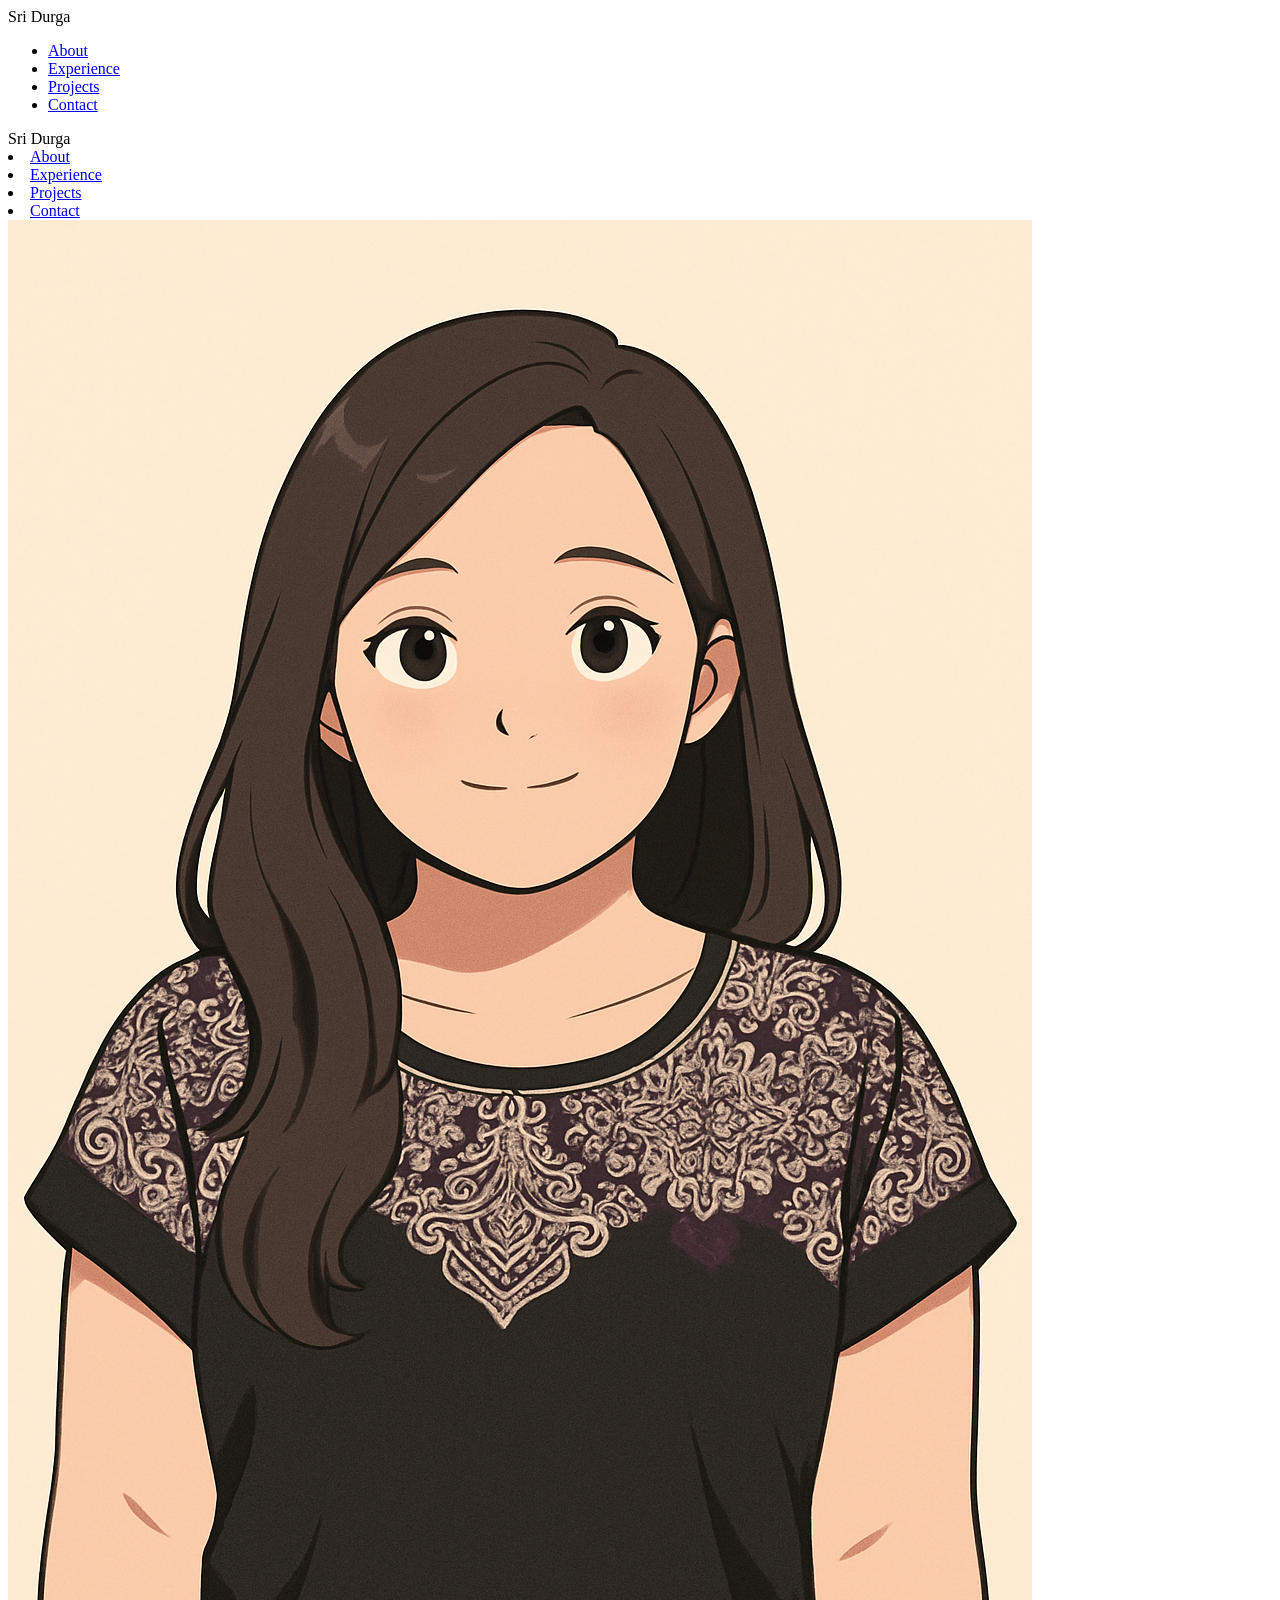
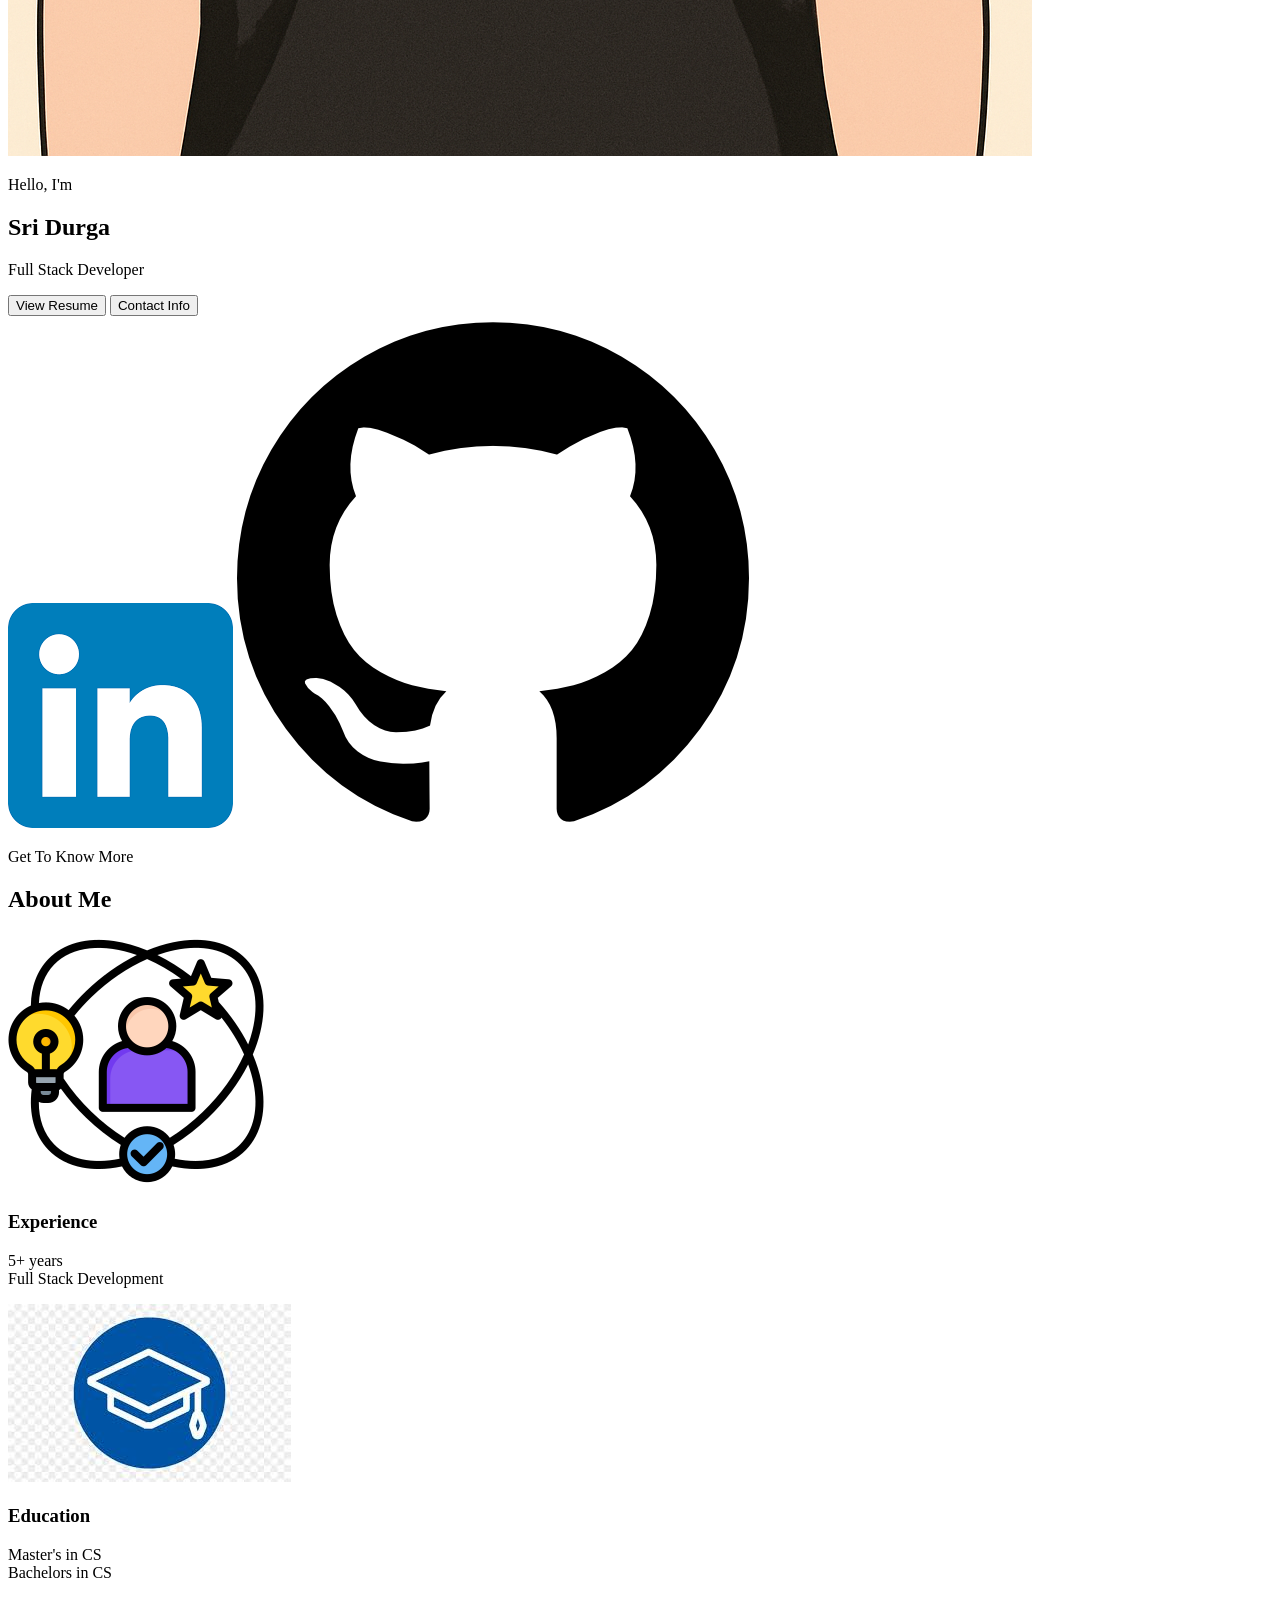
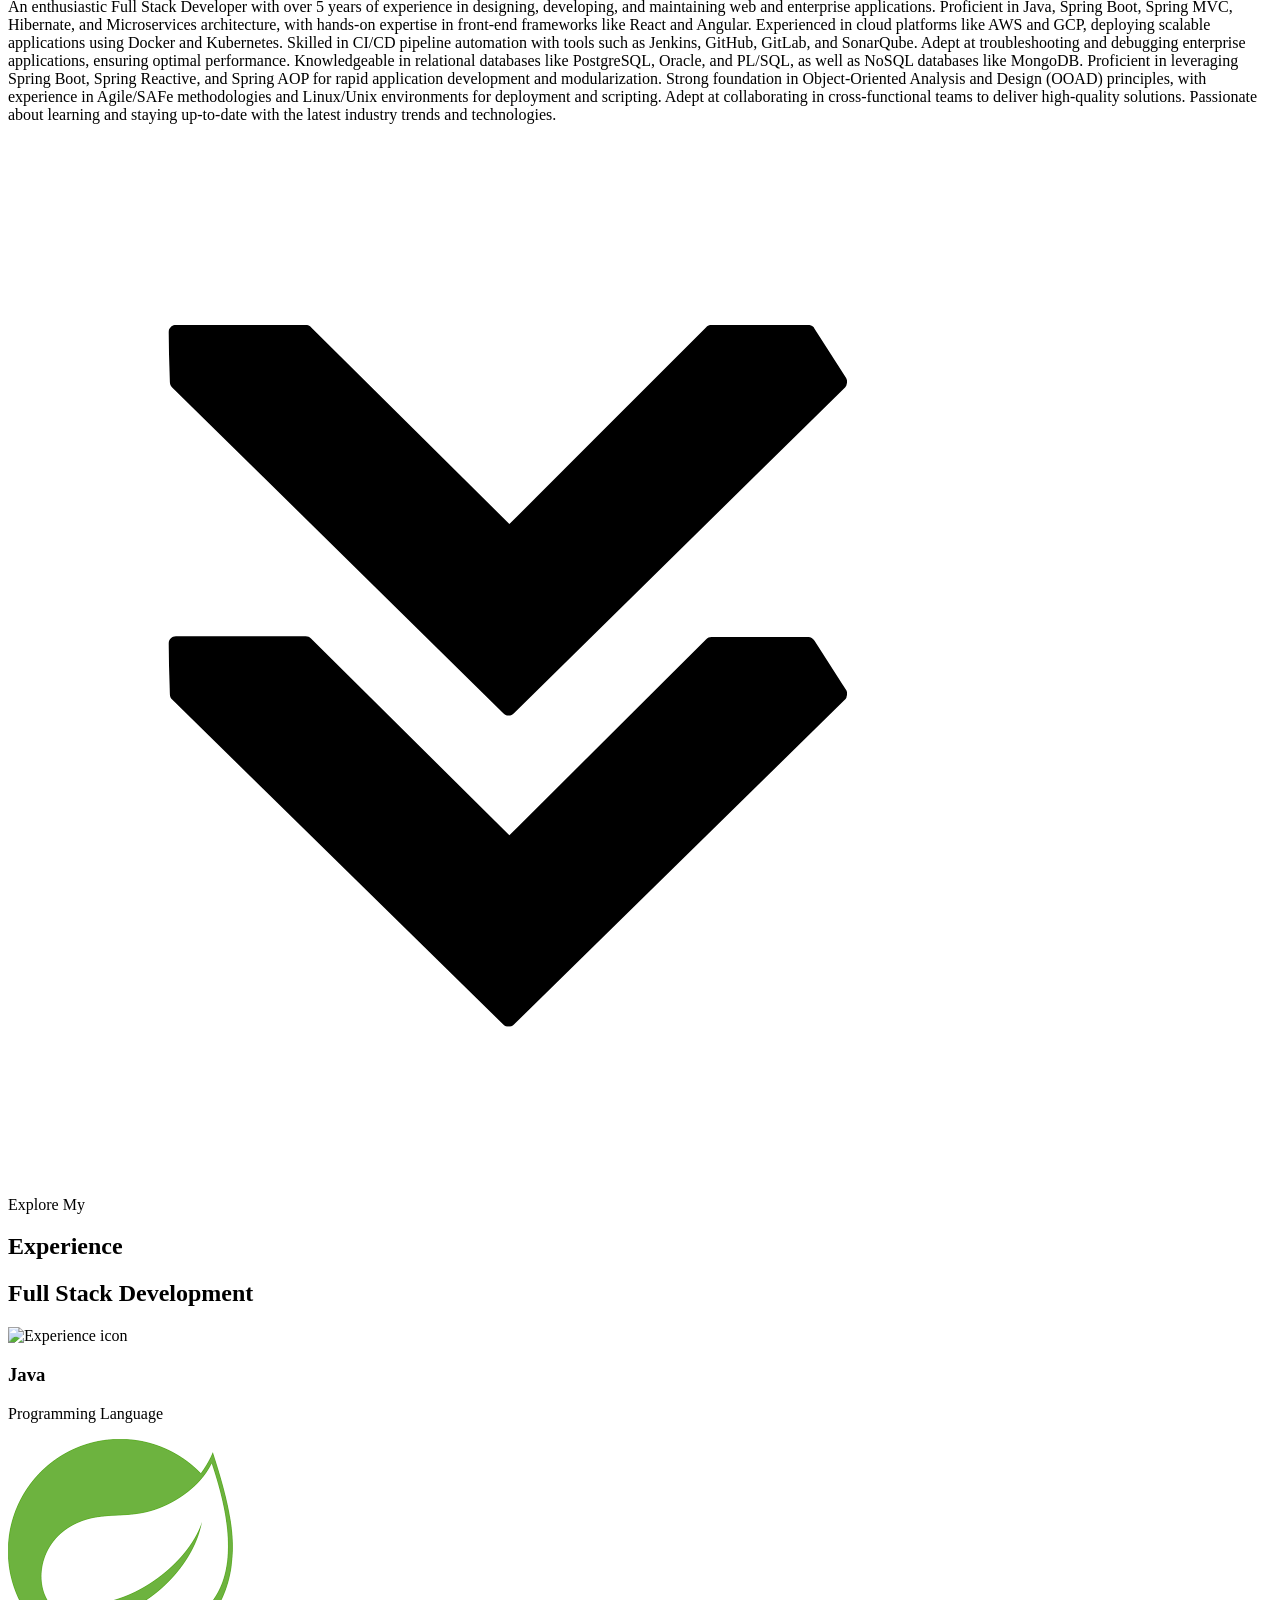
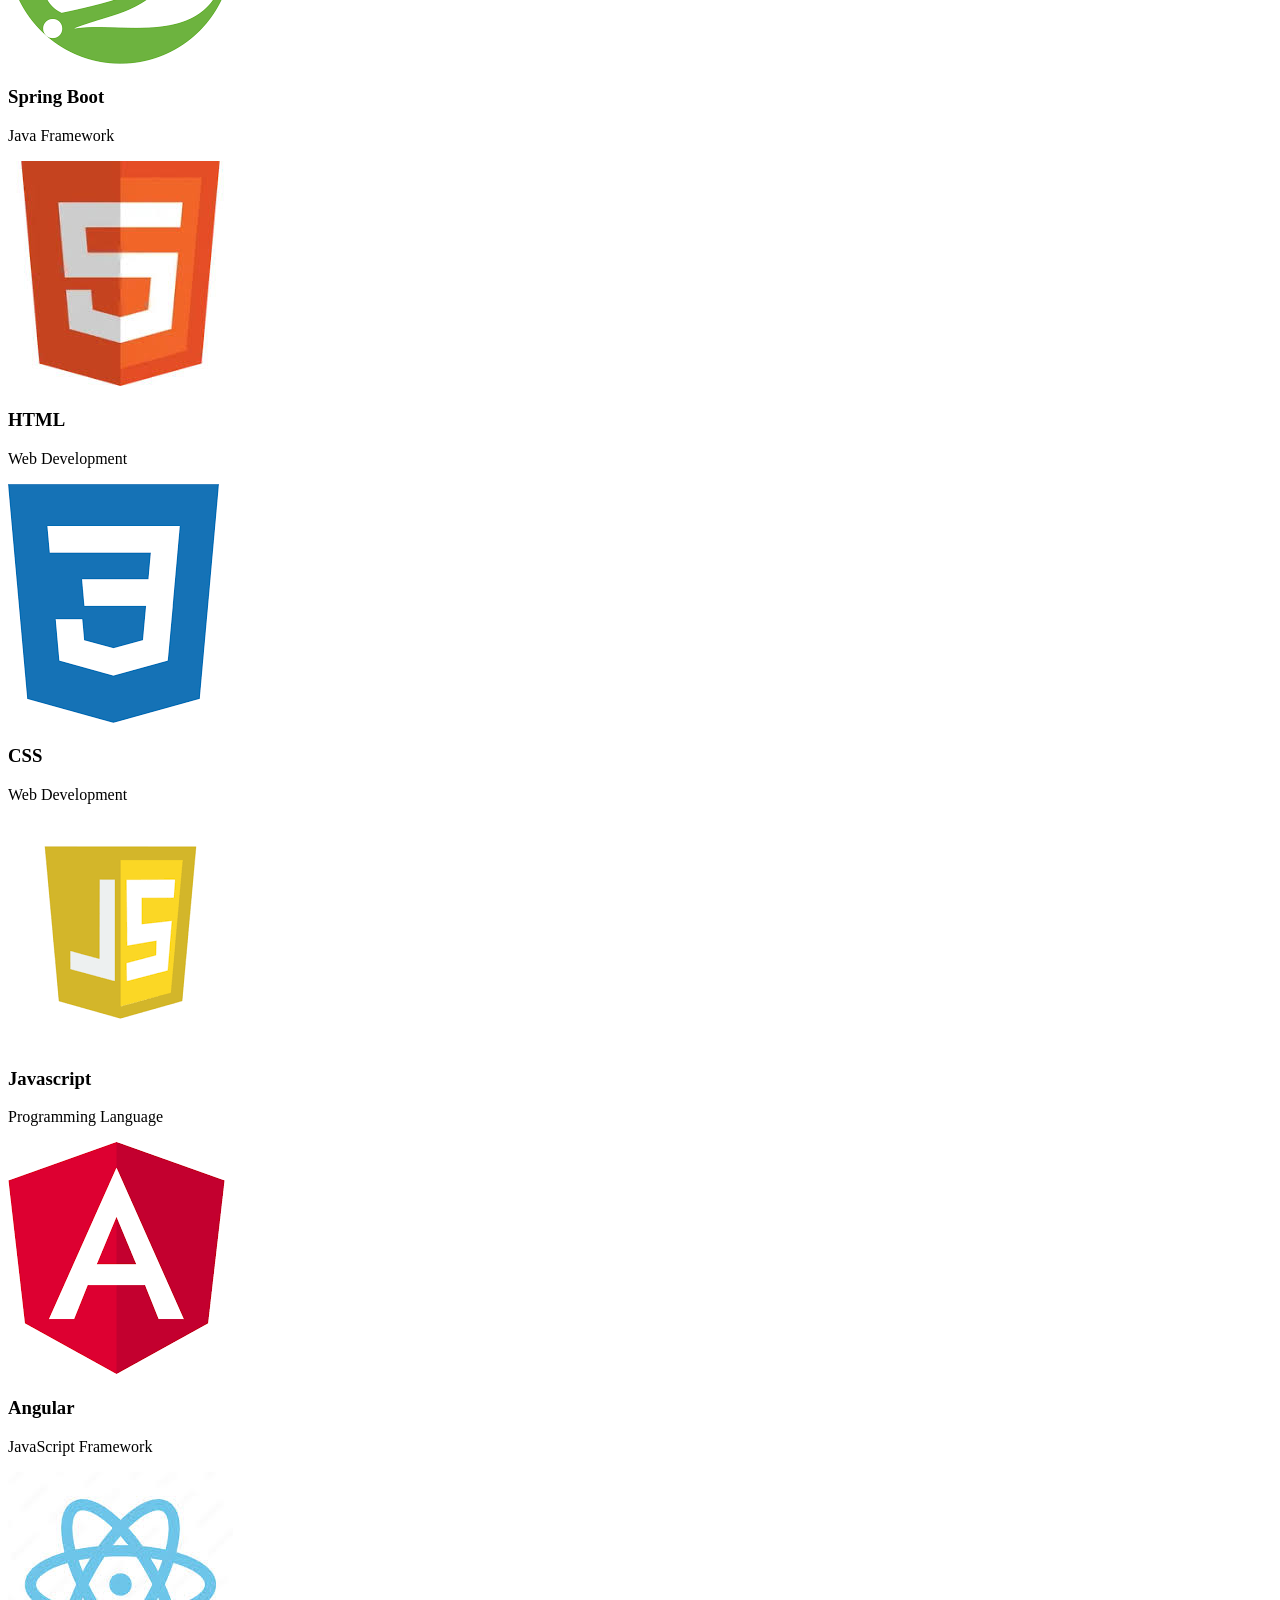
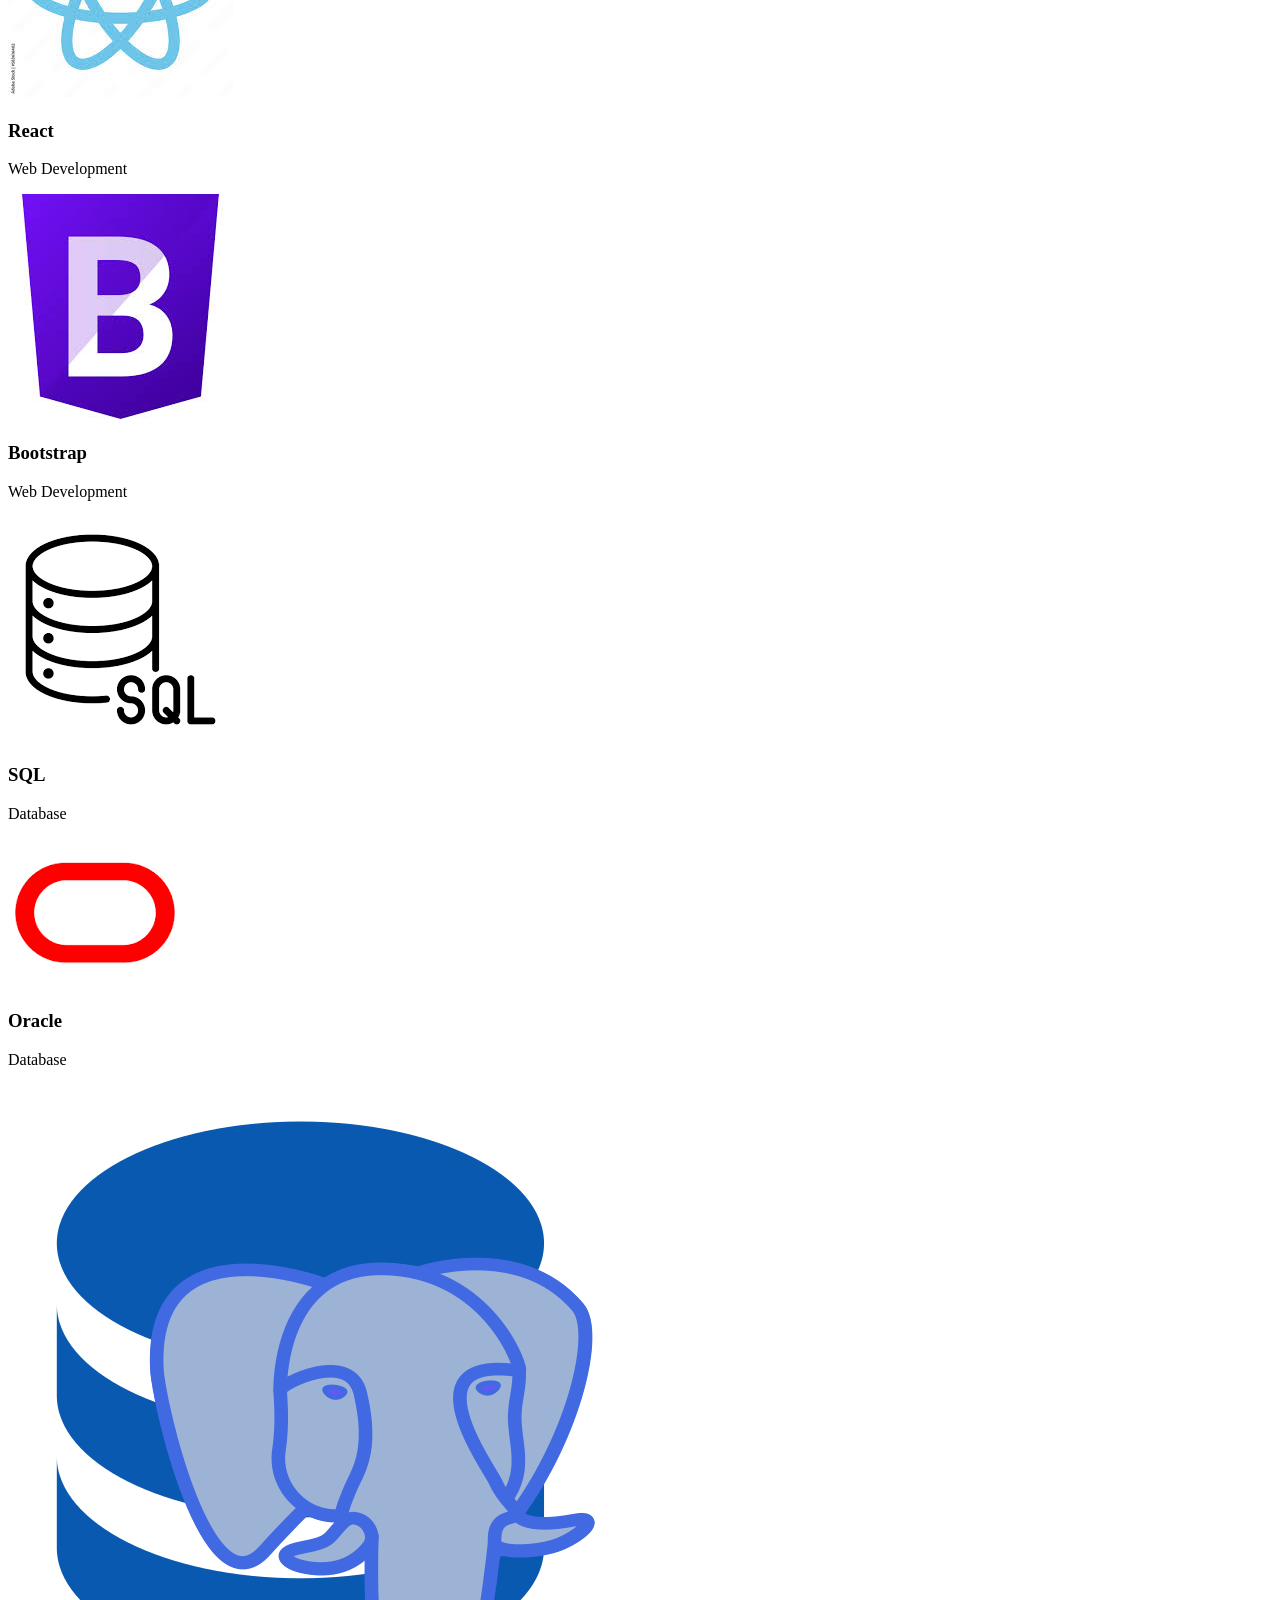
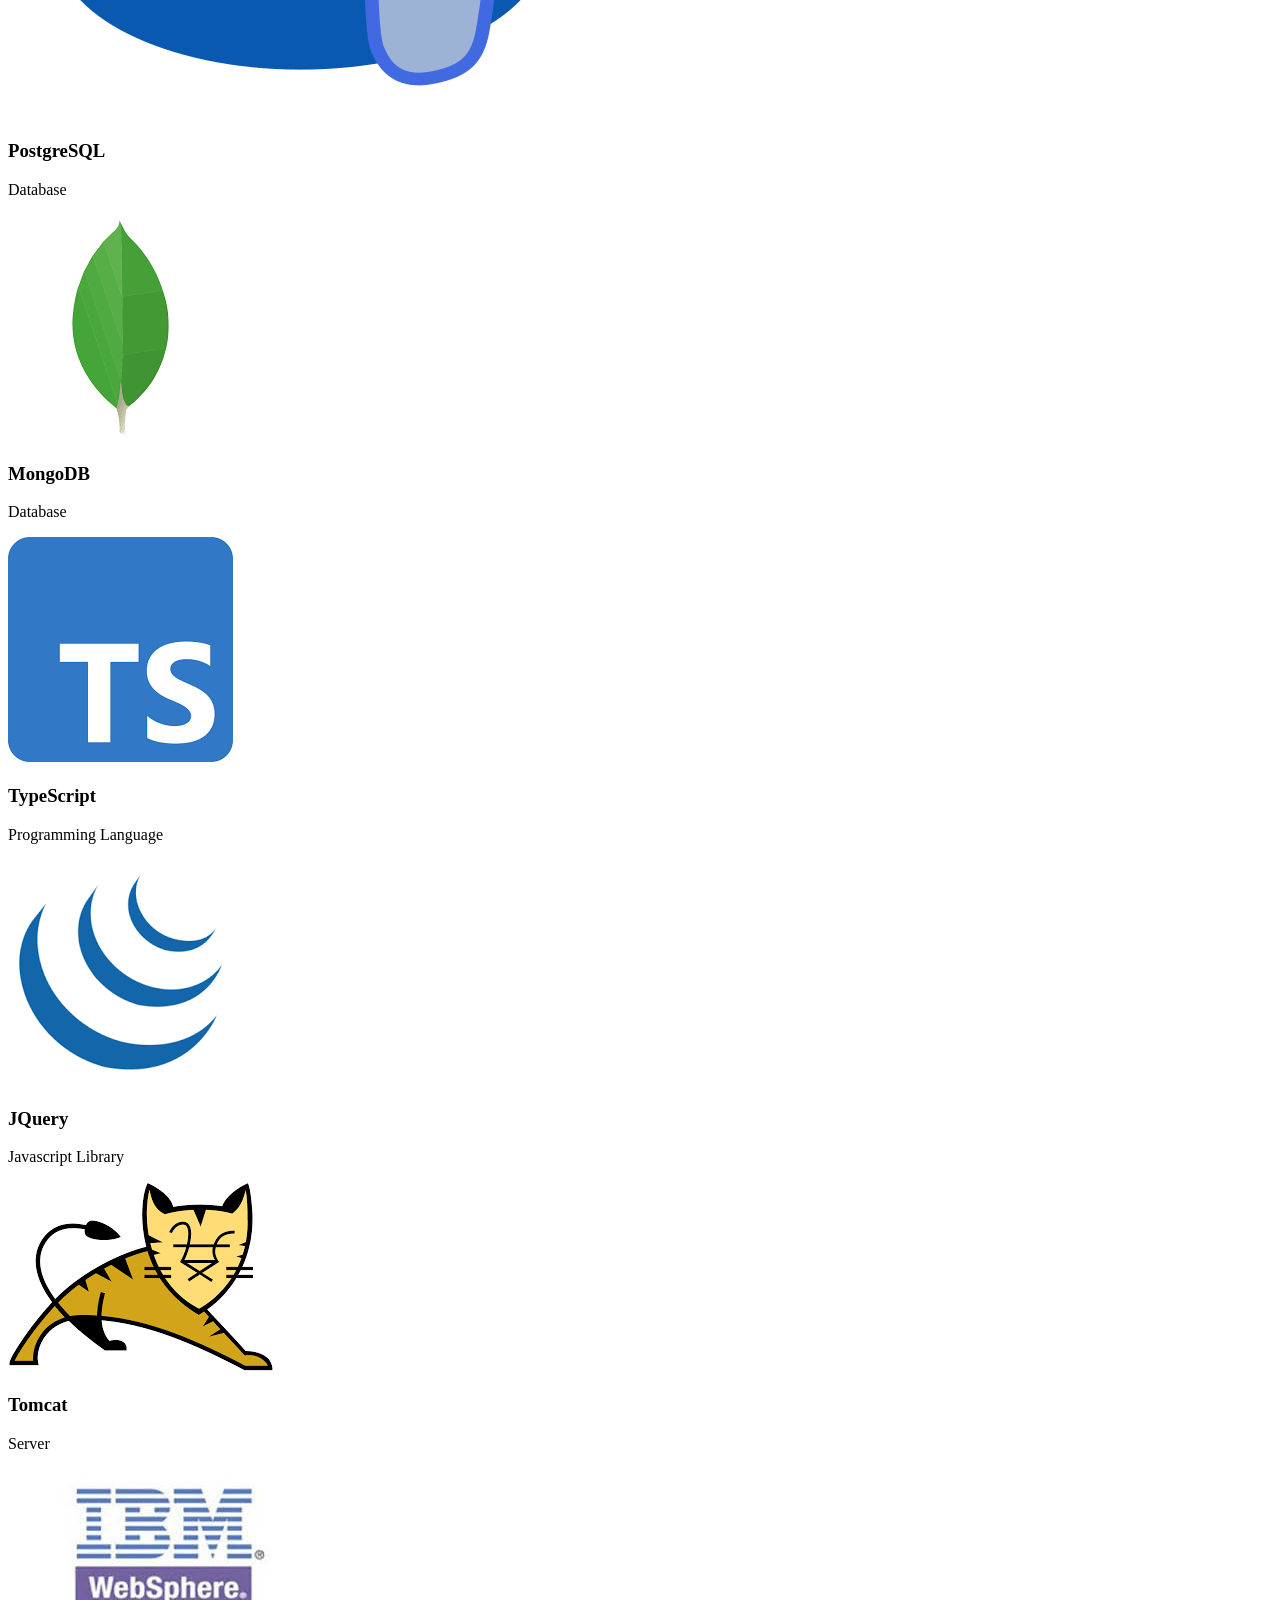
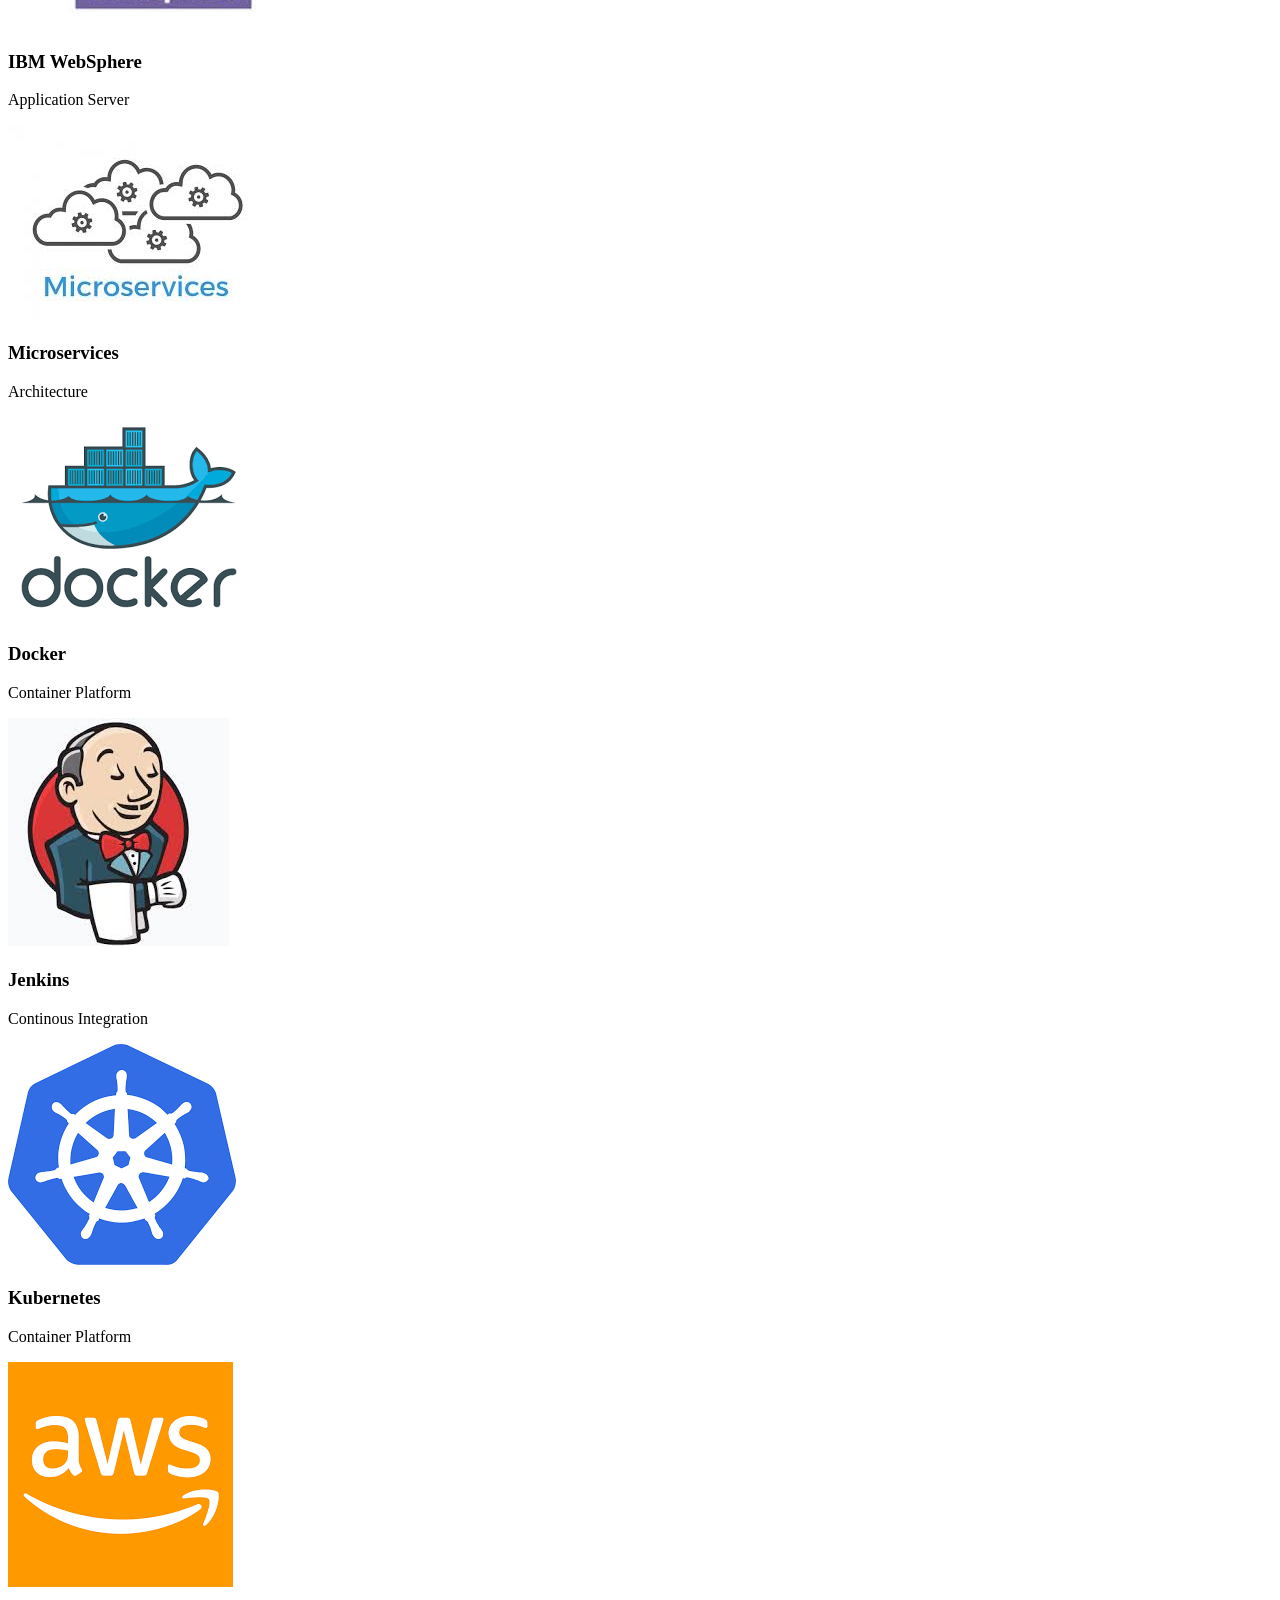
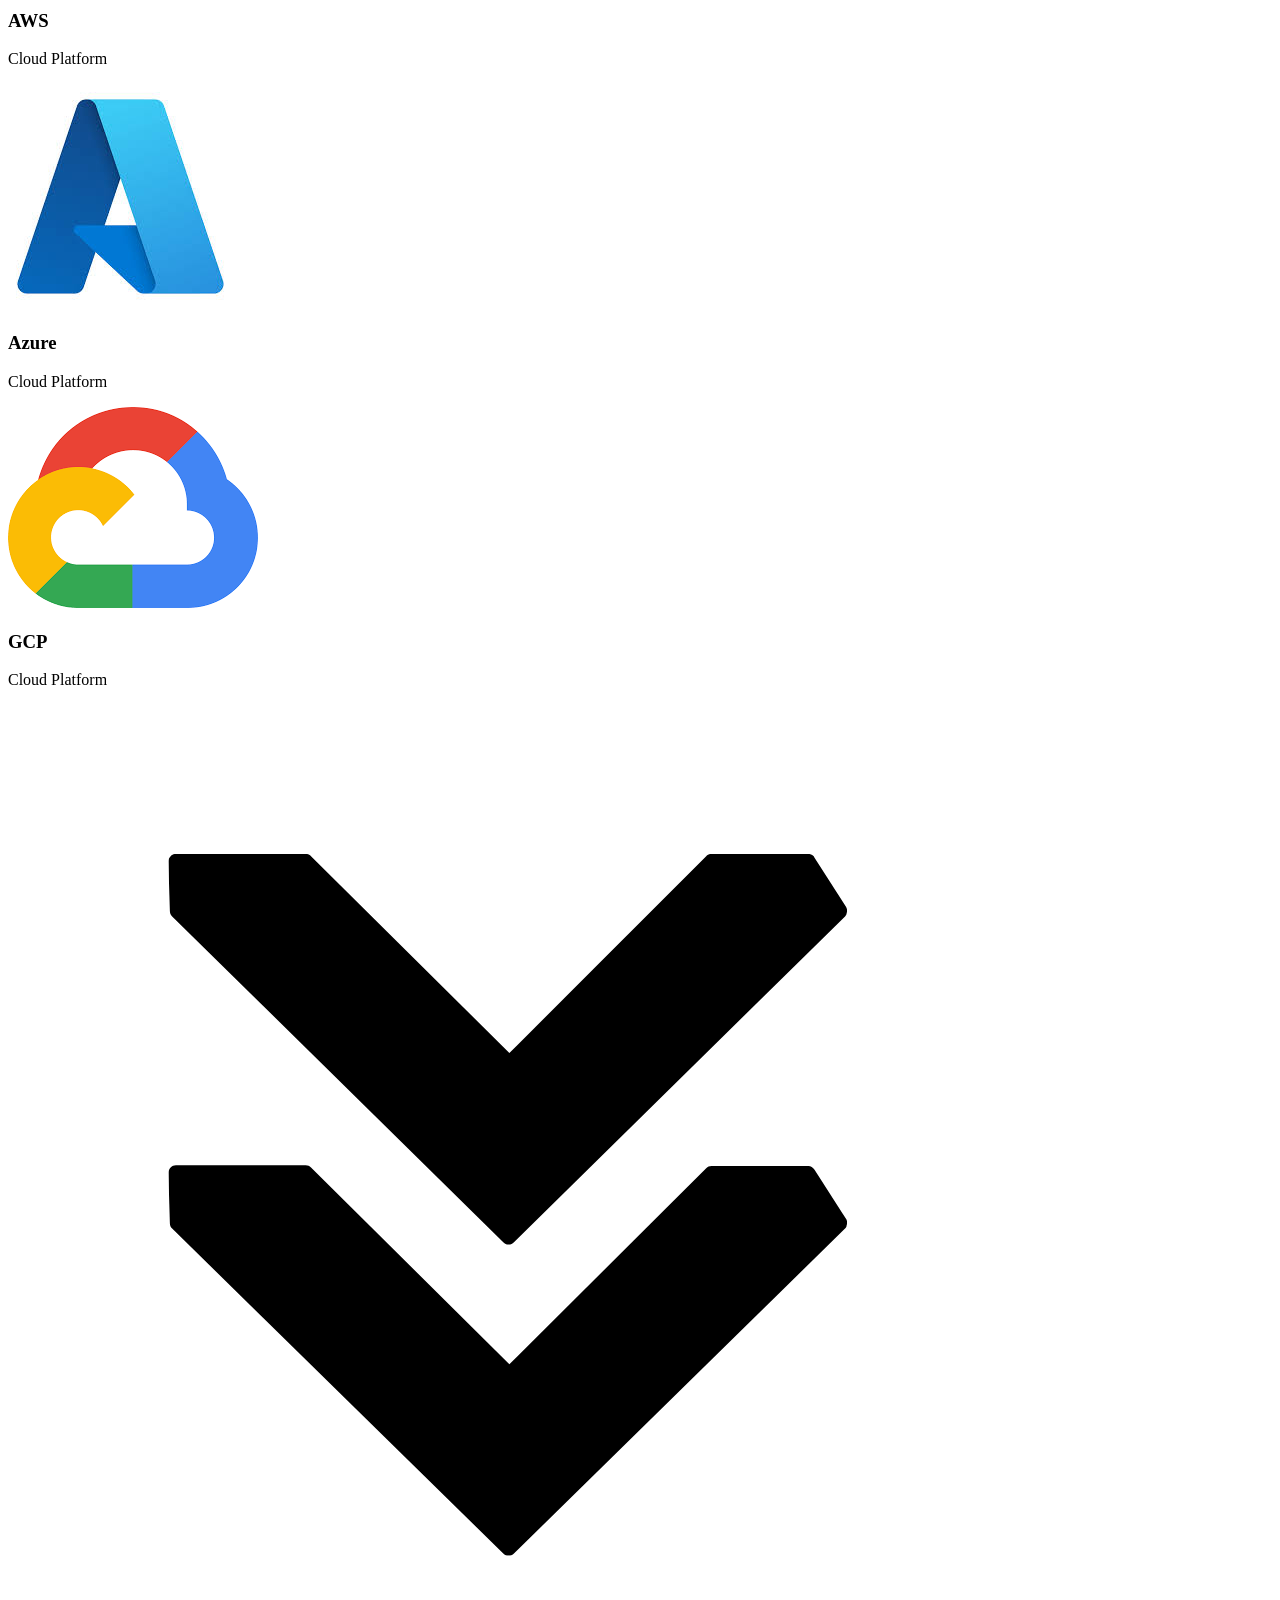
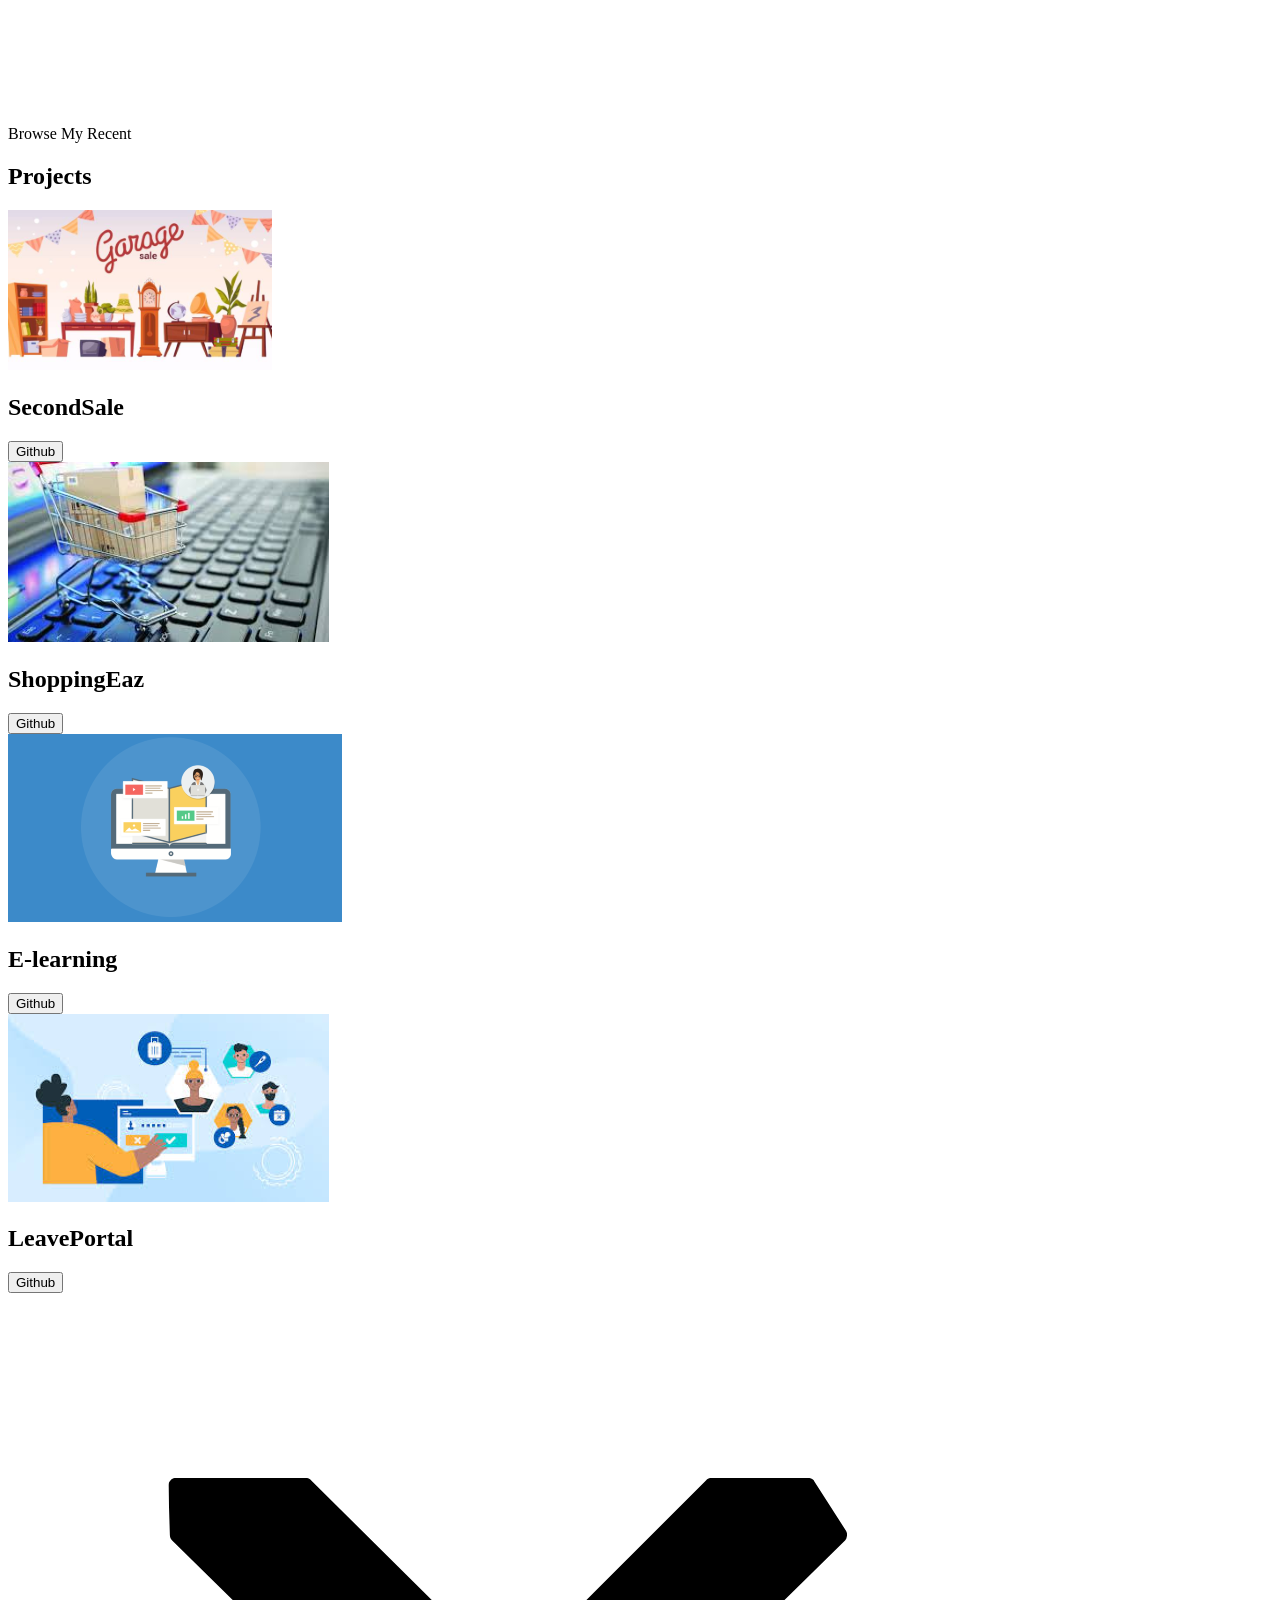
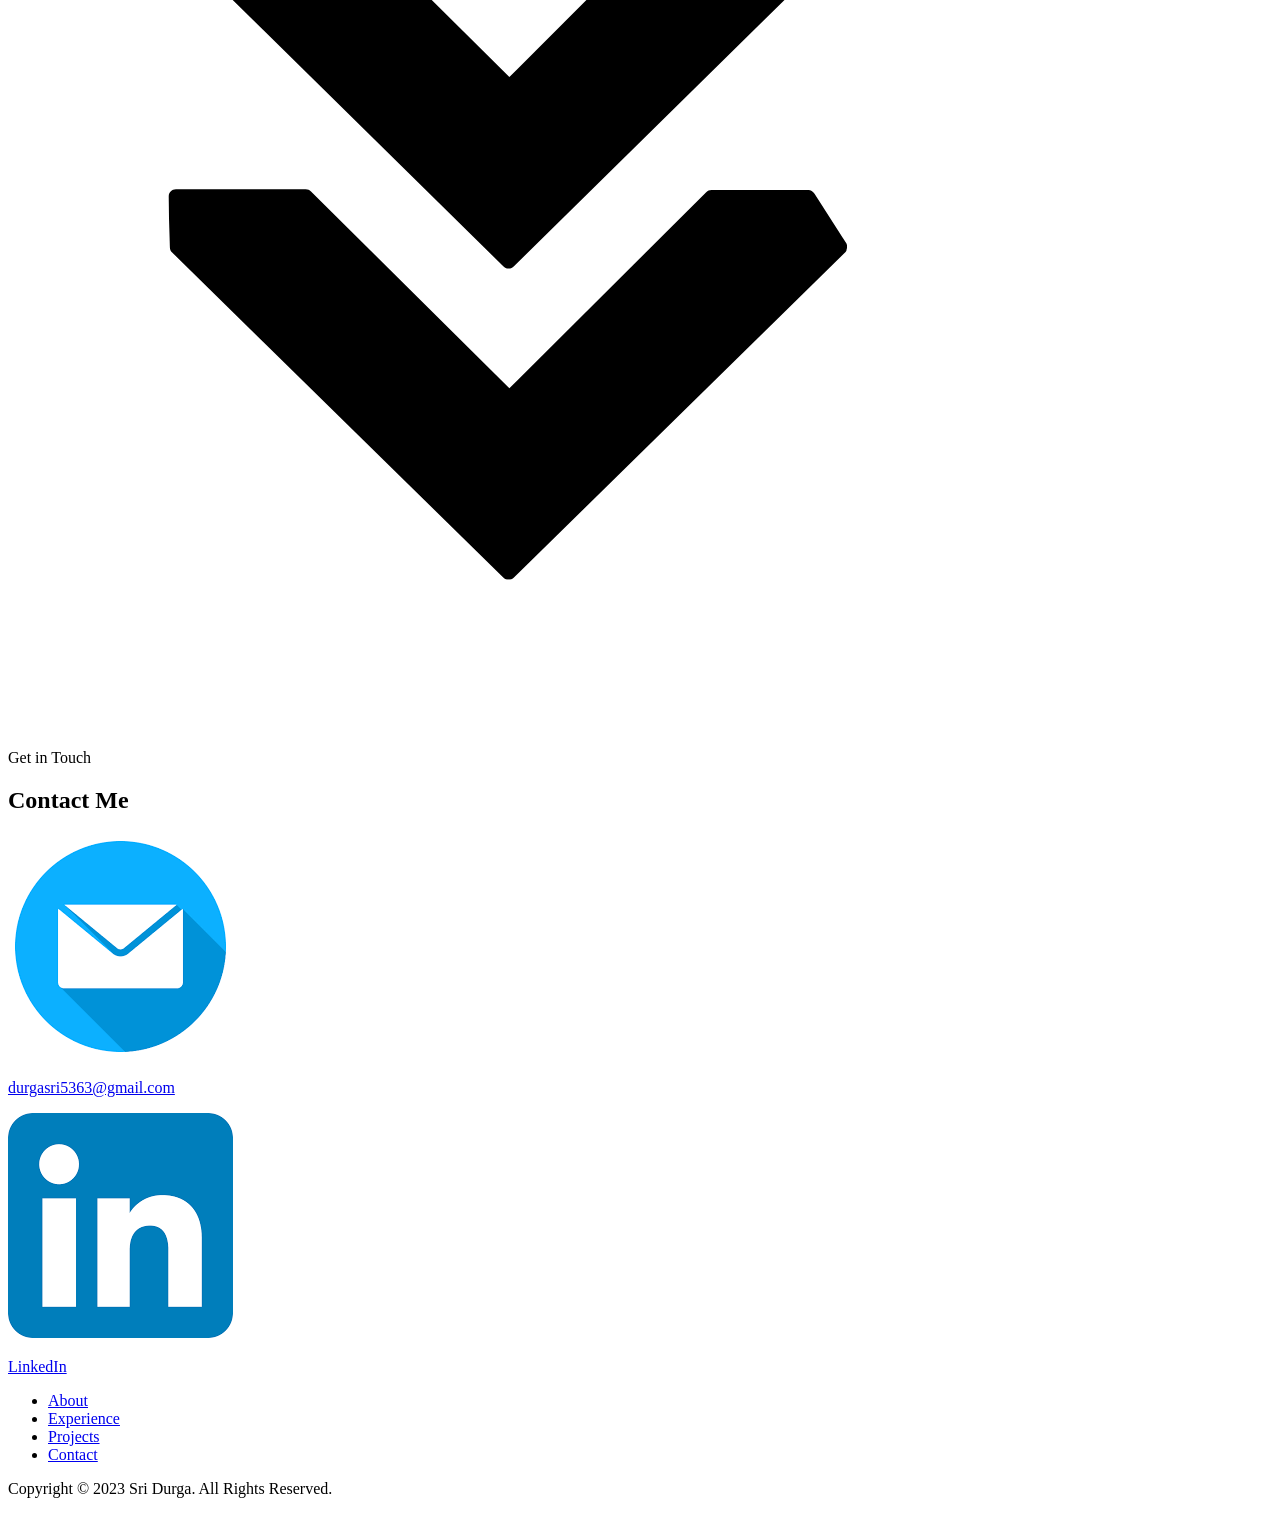
==== index.html @ 58c6c85e "chabges" ====
<!DOCTYPE html>
<html lang="en">
  <head>
    <meta charset="UTF-8" />
    <meta http-equiv="X-UA-Compatible" content="IE=edge" />
    <meta name="viewport" content="width=device-width, initial-scale=1.0" />
    <title>My Portfolio</title>
    <link rel="stylesheet" href="style.css" />
    <link rel="stylesheet" href="mediaqueries.css" />
  </head>
  <body>
    <nav id="desktop-nav">
      <div class="logo">Sri Durga</div>
      <div>
        <ul class="nav-links">
          <li><a href="#about">About</a></li>
          <li><a href="#experience">Experience</a></li>
          <li><a href="#projects">Projects</a></li>
          <li><a href="#contact">Contact</a></li>
        </ul>
      </div>
    </nav>
    <nav id="hamburger-nav">
      <div class="logo">Sri Durga</div>
      <div class="hamburger-menu">
        <div class="hamburger-icon" onclick="toggleMenu()">
          <span></span>
          <span></span>
          <span></span>
        </div>
        <div class="menu-links">
          <li><a href="#about" onclick="toggleMenu()">About</a></li>
          <li><a href="#experience" onclick="toggleMenu()">Experience</a></li>
          <li><a href="#projects" onclick="toggleMenu()">Projects</a></li>
          <li><a href="#contact" onclick="toggleMenu()">Contact</a></li>
        </div>
      </div>
    </nav>
    <section id="profile">
      <div class="section__pic-container">
        <img src="/assets/profile-pic.png" alt="Sri Durga profile picture" />
      </div>
      <div class="section__text">
        <p class="section__text__p1">Hello, I'm</p>
        <h1 class="title">Sri Durga</h1>
        <p class="section__text__p2">Full Stack Developer</p>
        <div class="btn-container">
        <button
            class="btn btn-color-2"
             onclick="window.open('/assets/sridurga-resume.pdf')">
             View Resume
        </button>
          <button class="btn btn-color-1" onclick="location.href='./#contact'">
            Contact Info
          </button>
        </div>
        <div id="socials-container">
          <img
            src="/assets/linkedin.png"
            alt="My LinkedIn profile"
            class="icon"
            onclick="location.href='https://www.linkedin.com/in/parimisridurga1'"
          />
          <img
            src="/assets/github.png"
            alt="My Github profile"
            class="icon"
            onclick="location.href='https://github.com/Sridurga-700758430/'"
          />
        </div>
      </div>
    </section>
    <section id="about">
      <p class="section__text__p1">Get To Know More</p>
      <h1 class="title">About Me</h1>
      <!--<div class="section-container">-->
        <!--<div class="section__pic-container">
          <img
            src="/assets/about-pic.png"
            alt="Profile picture"
            class="about-pic"
          /> 
        </div>-->
        <!--<div class="about-details-container">-->
          <div class="about-containers">
            <div class="details-container">
              <img
                src="/assets/ex.png"
                alt="Experience icon"
                class="icon"
              />
              <h3>Experience</h3>
              <p>5+ years <br />Full Stack Development</p>
            </div>
            <div class="details-container">
              <img
                src="/assets/edu.png"
                alt="Education icon"
                class="icon"
              />
              <h3>Education</h3>
              <p>Master's in CS<br />Bachelors in CS</p>
            </div>
          </div>
          <!--<div class="text-container">>-->
            <p class="about-text">
              An enthusiastic Full Stack Developer with over 5 years of experience in designing, developing, and maintaining web and enterprise applications. Proficient in Java, Spring Boot, Spring MVC, Hibernate, and Microservices architecture, with hands-on expertise in front-end frameworks like React and Angular. Experienced in cloud platforms like AWS and GCP, deploying scalable applications using Docker and Kubernetes. Skilled in CI/CD pipeline automation with tools such as Jenkins, GitHub, GitLab, and SonarQube. Adept at troubleshooting and debugging enterprise applications, ensuring optimal performance. Knowledgeable in relational databases like PostgreSQL, Oracle, and PL/SQL, as well as NoSQL databases like MongoDB. Proficient in leveraging Spring Boot, Spring Reactive, and Spring AOP for rapid application development and modularization. Strong foundation in Object-Oriented Analysis and Design (OOAD) principles, with experience in Agile/SAFe methodologies and Linux/Unix environments for deployment and scripting. Adept at collaborating in cross-functional teams to deliver high-quality solutions. Passionate about learning and staying up-to-date with the latest industry trends and technologies.
            </p>
          <!--</div>-->
        <!--</div>-->
      <!--</div>-->
      <br></br>
      <img
        src="/assets/arrow.png"
        alt="Arrow icon"
        class="icon arrow"
        onclick="location.href='./#experience'"
      />
    </section>
    <section id="experience">
      <p class="section__text__p1">Explore My</p>
      <h1 class="title">Experience</h1>
      <div class="experience-details-container">
        <div class="about-containers">
          <div class="details-container">
            <h2 class="experience-sub-title">Full Stack Development</h2>
            <div class="article-container">
              <article>
                <img
                  src="/assets/Java.png"
                  alt="Experience icon"
                  class="icon"
                />
                <div>
                  <h3>Java</h3>
                  <p class="no-wrap">Programming Language</p>
                </div>
              </article>
              <article>
                <img
                  src="/assets/boot.png"
                  alt="Experience icon"
                  class="icon"
                />
                <div>
                  <h3>Spring Boot</h3>
                  <p class="no-wrap">Java Framework</p>
                </div>
              </article>
              <article>
                <img
                  src="/assets/html.png"
                  alt="Experience icon"
                  class="icon"
                />
                <div>
                  <h3>HTML</h3>
                  <p class="no-wrap">Web Development</p>
                </div>
              </article>
              <article>
                <img
                  src="/assets/css.png"
                  alt="Experience icon"
                  class="icon"
                />
                <div>
                  <h3>CSS</h3>
                  <p class="no-wrap">Web Development</p>
                </div>
              </article>
              <article>
                <img
                  src="/assets/js.png"
                  alt="Experience icon"
                  class="icon"
                />
                <div>
                  <h3>Javascript</h3>
                  <p class="no-wrap">Programming Language</p>
                </div>
              </article>
              <article>
                <img
                  src="/assets/ang.png"
                  alt="Experience icon"
                  class="icon"
                />
                <div>
                  <h3>Angular</h3>
                  <p class="no-wrap">JavaScript Framework</p>
                </div>
              </article>
              <article>
                <img
                  src="/assets/react.png"
                  alt="Experience icon"
                  class="icon"
                />
                <div>
                  <h3>React</h3>
                  <p>Web Development</p>
                </div>
              </article>
              <article>
                <img
                  src="/assets/boo.png"
                  alt="Experience icon"
                  class="icon"
                />
                <div>
                  <h3>Bootstrap</h3>
                  <p>Web Development</p>
                </div>
              </article>
              <article>
                <img
                  src="/assets/sql.png"
                  alt="Experience icon"
                  class="icon"
                />
                <div>
                  <h3>SQL</h3>
                  <p>Database</p>
                </div>
              </article>
              <article>
                <img
                  src="/assets/oracle.png"
                  alt="Experience icon"
                  class="icon"
                />
                <div>
                  <h3>Oracle</h3>
                  <p>Database</p>
                </div>
              </article>
              <article>
                <img
                  src="/assets/pos.png"
                  alt="Experience icon"
                  class="icon"
                />
                <div>
                  <h3>PostgreSQL</h3>
                  <p>Database</p>
                </div>
              </article>
              <article>
                <img
                  src="/assets/mongodb.png"
                  alt="Experience icon"
                  class="icon"
                />
                <div>
                  <h3>MongoDB</h3>
                  <p>Database</p>
                </div>
              </article>
              <article>
                <img
                  src="/assets/ts.png"
                  alt="Experience icon"
                  class="icon"
                />
                <div>
                  <h3>TypeScript</h3>
                  <p>Programming Language</p>
                </div>
              </article>
              <article>
                <img
                  src="/assets/jq.png"
                  alt="Experience icon"
                  class="icon"
                />
                <div>
                  <h3>JQuery</h3>
                  <p>Javascript Library</p>
                </div>
              </article>
              <article>
                <img
                  src="/assets/tom.png"
                  alt="Experience icon"
                  class="icon"
                />
                <div>
                  <h3>Tomcat</h3>
                  <p>Server</p>
                </div>
              </article>
              <article>
                <img
                  src="/assets/ibm - Copy.png"
                  alt="Experience icon"
                  class="icon"
                />
                <div>
                  <h3>IBM WebSphere</h3>
                  <p>Application Server</p>
                </div>
              </article>
              <article>
                <img
                  src="/assets/micro.png"
                  alt="Experience icon"
                  class="icon"
                />
                <div>
                  <h3>Microservices</h3>
                  <p>Architecture</p>
                </div>
              </article>
              <article>
                <img
                  src="/assets/docker.png"
                  alt="Experience icon"
                  class="icon"
                />
                <div>
                  <h3>Docker</h3>
                  <p>Container Platform</p>
                </div>
              </article>
              <article>
                <img
                  src="/assets/jenkins.png"
                  alt="Experience icon"
                  class="icon"
                />
                <div>
                  <h3>Jenkins</h3>
                  <p>Continous Integration</p>
                </div>
              </article>
              <article>
                <img
                  src="/assets/kub.png"
                  alt="Experience icon"
                  class="icon"
                />
                <div>
                  <h3>Kubernetes</h3>
                  <p>Container Platform</p>
                </div>
              </article>
              <article>
                <img
                  src="/assets/aws.png"
                  alt="Experience icon"
                  class="icon"
                />
                <div>
                  <h3>AWS</h3>
                  <p>Cloud Platform</p>
                </div>
              </article>
              <article>
                <img
                  src="/assets/az.png"
                  alt="Experience icon"
                  class="icon"
                />
                <div>
                  <h3>Azure</h3>
                  <p>Cloud Platform</p>
                </div>
              </article>
              <article>
                <img
                  src="/assets/gcp.png"
                  alt="Experience icon"
                  class="icon"
                />
                <div>
                  <h3>GCP</h3>
                  <p>Cloud Platform</p>
                </div>
              </article>
            </div>
          </div>
        </div>
      </div>
      <img
        src="/assets/arrow.png"
        alt="Arrow icon"
        class="icon arrow"
        onclick="location.href='./#projects'"
      />
    </section>
    <section id="projects">
      <p class="section__text__p1">Browse My Recent</p>
      <h1 class="title">Projects</h1>
      <div class="experience-details-container">
        <div class="about-containers">
          <div class="details-container color-container">
            <div class="article-container">
              <img
                src="/assets/project-1.png"
                alt="SecondSale"
                class="project-img"
              />
            </div>
            <h2 class="experience-sub-title project-title">SecondSale</h2>
            <div class="btn-container">
              <button
                class="btn btn-color-2 project-btn"
                onclick="location.href='https://github.com/Sridurga-700758430/SecondSale'"
              >
                Github
              </button>
            </div>
          </div>
          <div class="details-container color-container">
            <div class="article-container">
              <img
                src="/assets/project-2.png"
                alt="ShoppingEaz"
                class="project-img"
              />
            </div>
            <h2 class="experience-sub-title project-title">ShoppingEaz</h2>
            <div class="btn-container">
              <button
                class="btn btn-color-2 project-btn"
                onclick="location.href='https://github.com/Sridurga-700758430/Shopping-Made-Easy'"
              >
                Github
              </button>
            </div>
          </div>
          <div class="details-container color-container">
            <div class="article-container">
              <img
                src="/assets/project-3.png"
                alt="Elearning"
                class="project-img"
              />
            </div>
            <h2 class="experience-sub-title project-title">E-learning</h2>
            <div class="btn-container">
              <button
                class="btn btn-color-2 project-btn"
                onclick="location.href='https://github.com/Sridurga-700758430/Elearing'"
              >
                Github
              </button>
            </div>
          </div>
          <div class="details-container color-container">
            <div class="article-container">
              <img
                src="/assets/project-4.png"
                alt="LeavePortal"
                class="project-img"
              />
            </div>
            <h2 class="experience-sub-title project-title">LeavePortal</h2>
            <div class="btn-container">
              <button
                class="btn btn-color-2 project-btn"
                onclick="location.href='https://github.com/Sridurga-700758430/Leave-Management-System'"
              >
                Github
              </button>
            </div>
          </div>
        </div>
      </div>
      <br></br>
      <img
        src="/assets/arrow.png"
        alt="Arrow icon"
        class="icon arrow"
        onclick="location.href='./#contact'"
      />
    </section>
    <section id="contact">
      <p class="section__text__p1">Get in Touch</p>
      <h1 class="title">Contact Me</h1>
      <div class="contact-info-upper-container">
        <div class="contact-info-container">
          <img
            src="/assets/email.png"
            alt="Email icon"
            class="icon contact-icon email-icon"
          />
          <p><a href="mailto:examplemail@gmail.com">durgasri5363@gmail.com</a></p>
        </div>
        <div class="contact-info-container">
          <img
            src="/assets/linkedin.png"
            alt="LinkedIn icon"
            class="icon contact-icon"
          />
          <p><a href="https://www.linkedin.com/in/parimisridurga1">LinkedIn</a></p>
        </div>
      </div>
    </section>
    <footer>
      <nav>
        <div class="nav-links-container">
          <ul class="nav-links">
            <li><a href="#about">About</a></li>
            <li><a href="#experience">Experience</a></li>
            <li><a href="#projects">Projects</a></li>
            <li><a href="#contact">Contact</a></li>
          </ul>
        </div>
      </nav>
      <p>Copyright &#169; 2023 Sri Durga. All Rights Reserved.</p>
    </footer>
    <script src="script.js"></script>
  </body>
</html>
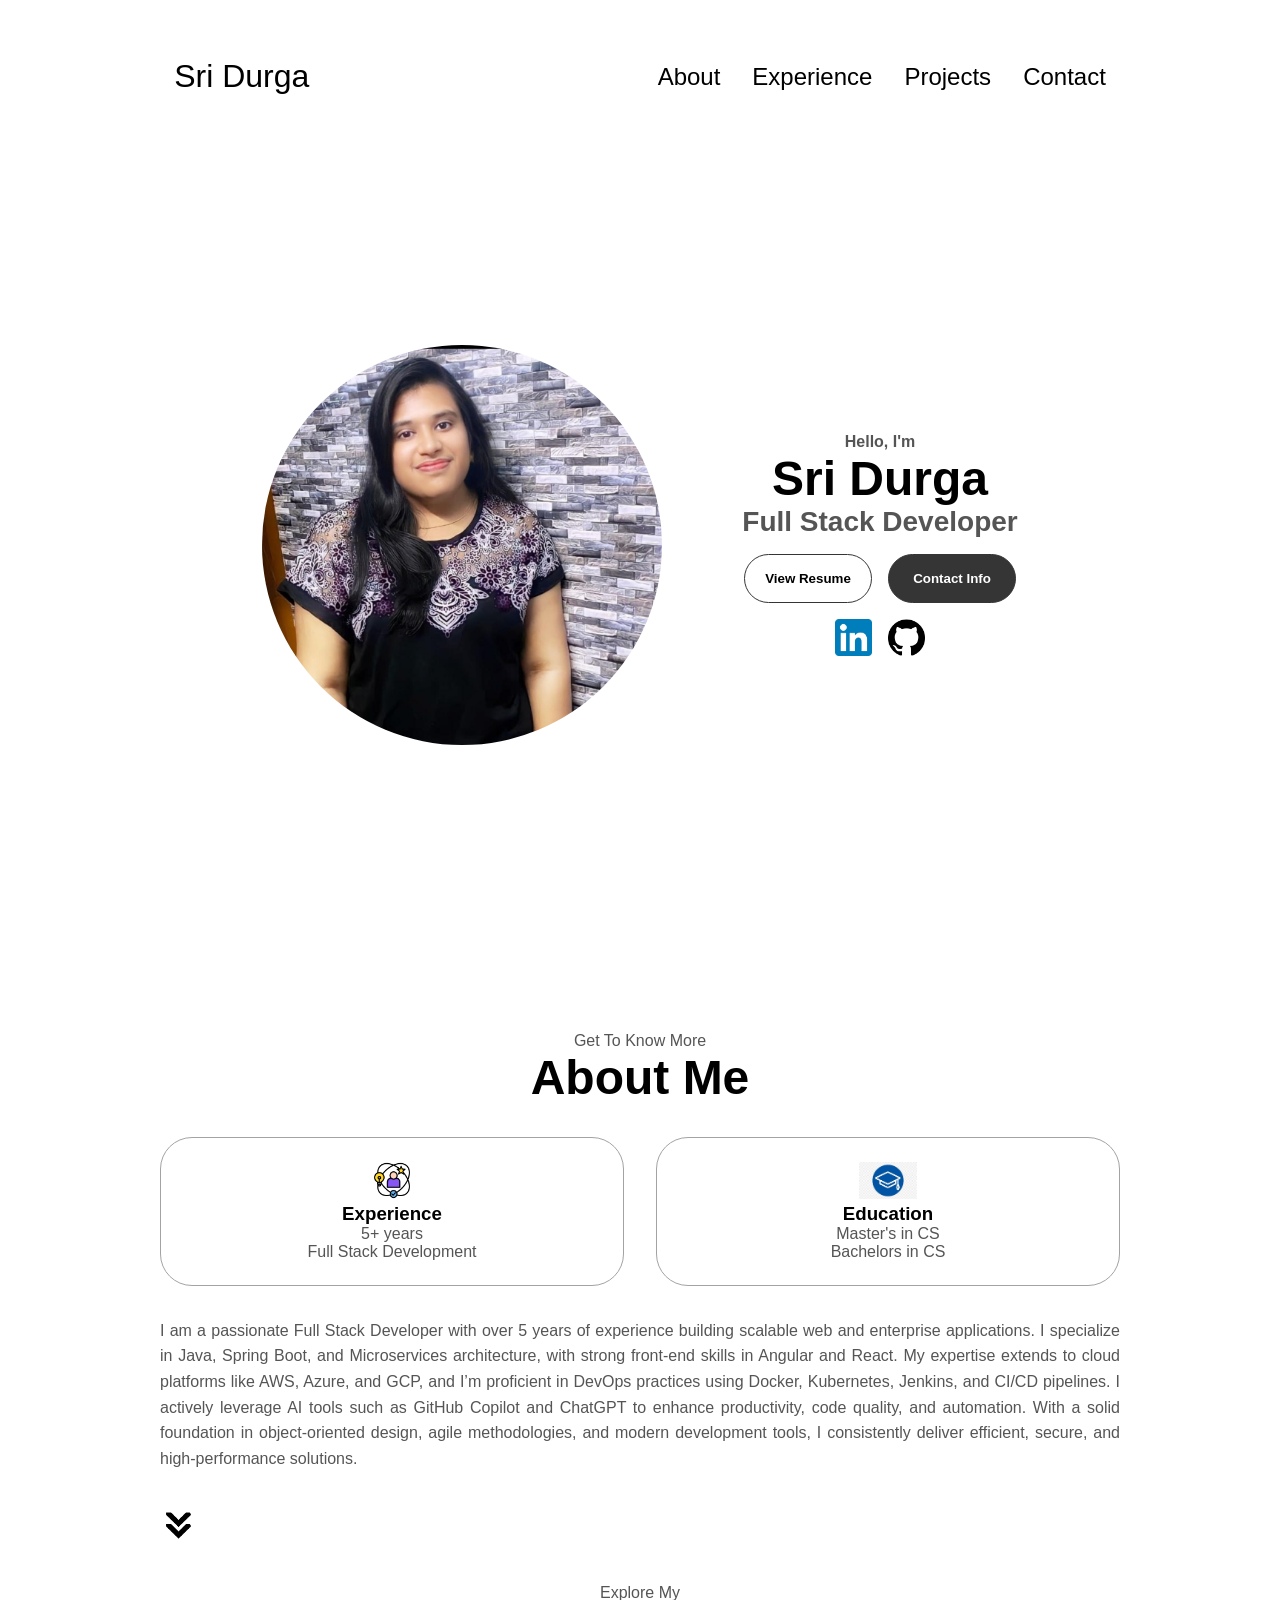
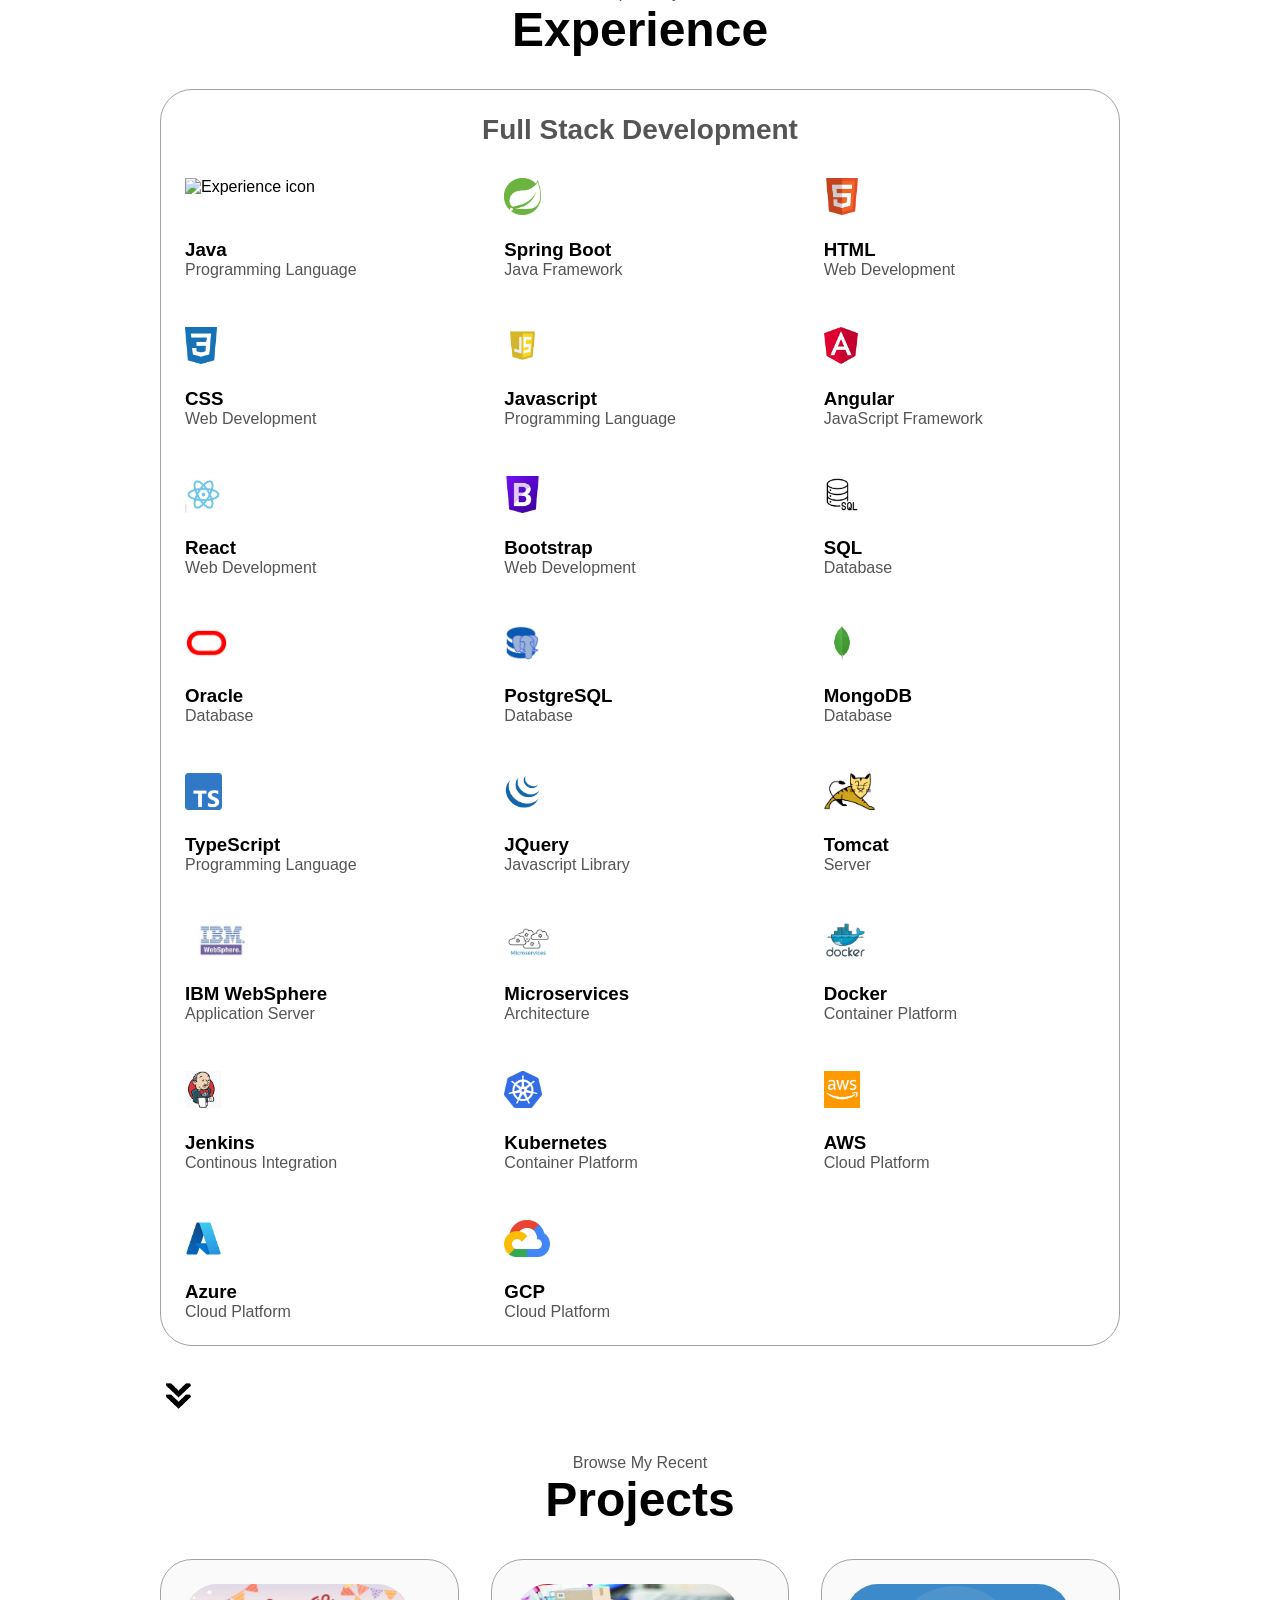
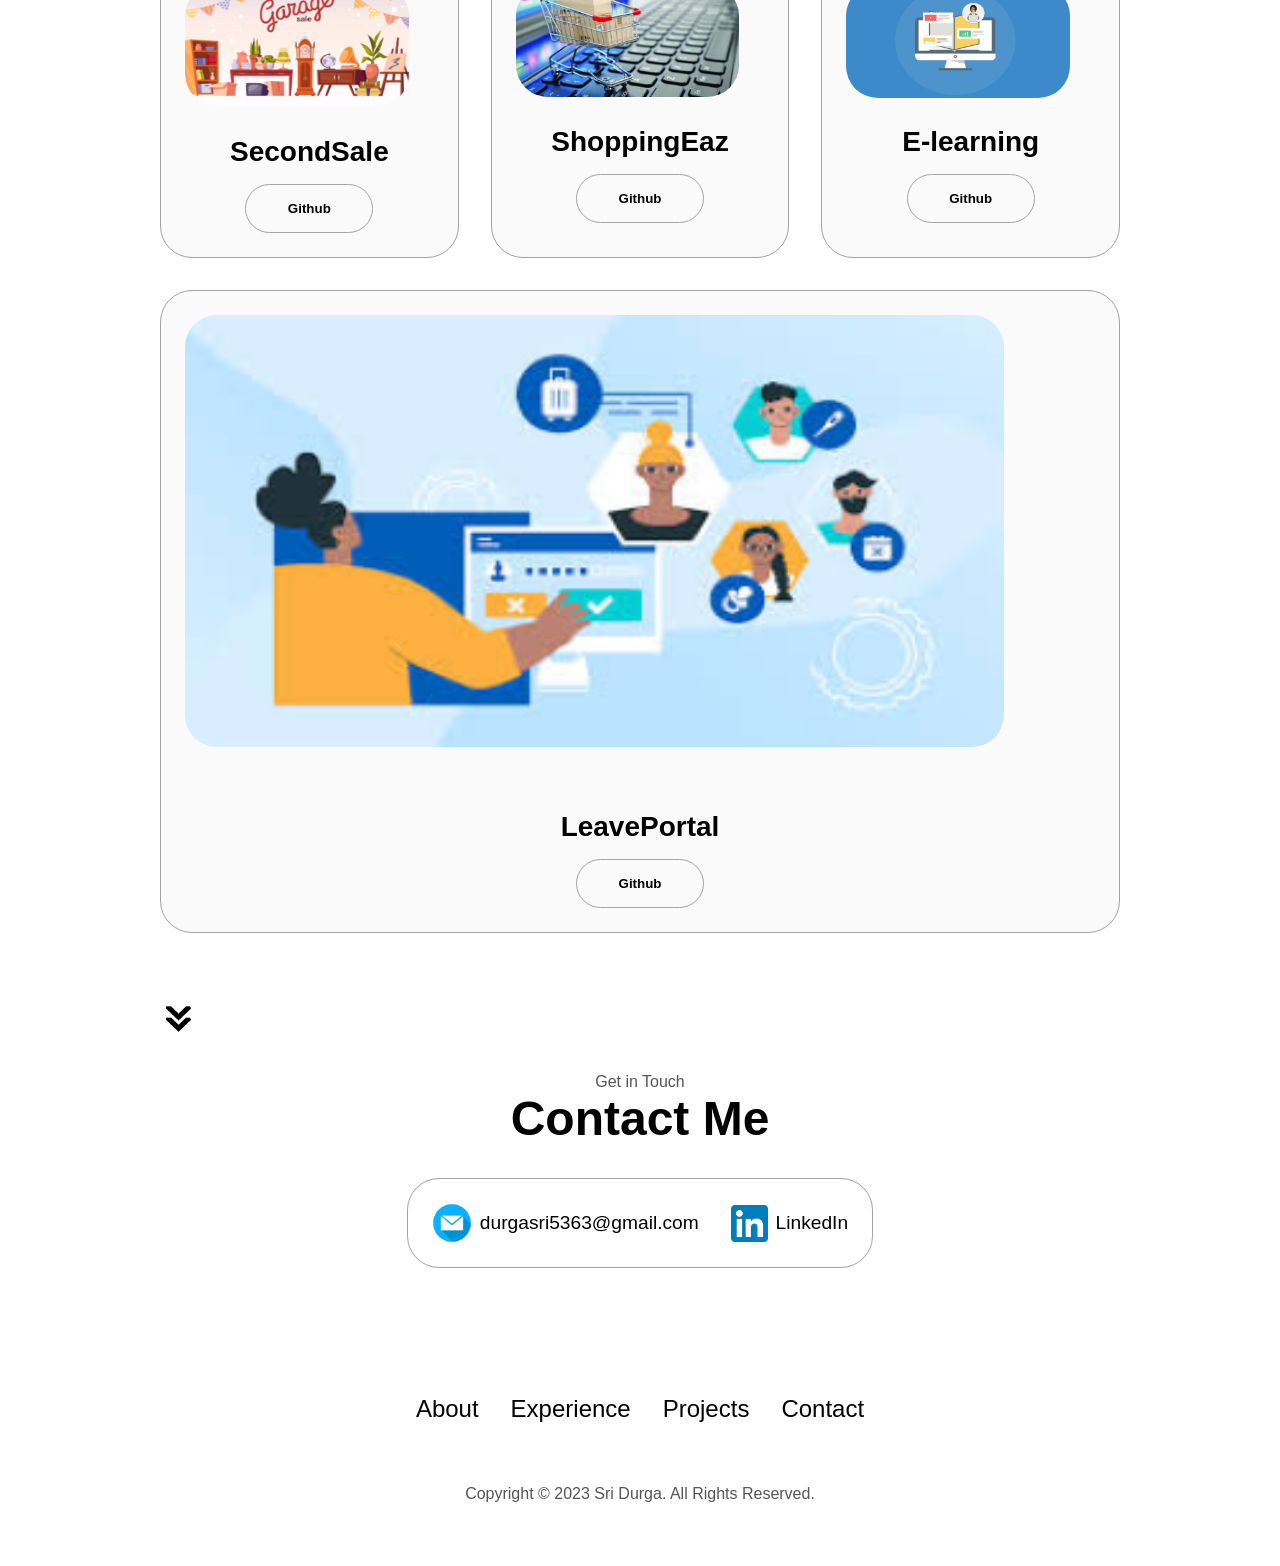
==== commit 7ee7a1ed: "adding new changes" ====
--- a/index.html
+++ b/index.html
@@ -104,7 +104,7 @@
           </div>
           <!--<div class="text-container">>-->
             <p class="about-text">
-              An enthusiastic Full Stack Developer with over 5 years of experience in designing, developing, and maintaining web and enterprise applications. Proficient in Java, Spring Boot, Spring MVC, Hibernate, and Microservices architecture, with hands-on expertise in front-end frameworks like React and Angular. Experienced in cloud platforms like AWS and GCP, deploying scalable applications using Docker and Kubernetes. Skilled in CI/CD pipeline automation with tools such as Jenkins, GitHub, GitLab, and SonarQube. Adept at troubleshooting and debugging enterprise applications, ensuring optimal performance. Knowledgeable in relational databases like PostgreSQL, Oracle, and PL/SQL, as well as NoSQL databases like MongoDB. Proficient in leveraging Spring Boot, Spring Reactive, and Spring AOP for rapid application development and modularization. Strong foundation in Object-Oriented Analysis and Design (OOAD) principles, with experience in Agile/SAFe methodologies and Linux/Unix environments for deployment and scripting. Adept at collaborating in cross-functional teams to deliver high-quality solutions. Passionate about learning and staying up-to-date with the latest industry trends and technologies.
+              I am a passionate Full Stack Developer with over 5 years of experience building scalable web and enterprise applications. I specialize in Java, Spring Boot, and Microservices architecture, with strong front-end skills in Angular and React. My expertise extends to cloud platforms like AWS, Azure, and GCP, and I’m proficient in DevOps practices using Docker, Kubernetes, Jenkins, and CI/CD pipelines. I actively leverage AI tools such as GitHub Copilot and ChatGPT to enhance productivity, code quality, and automation. With a solid foundation in object-oriented design, agile methodologies, and modern development tools, I consistently deliver efficient, secure, and high-performance solutions.
             </p>
           <!--</div>-->
         <!--</div>-->
--- a/style.css
+++ b/style.css
@@ -0,0 +1,505 @@
+/* GENERAL */
+
+@import url("https://fonts.googleapis.com/css2?family=Poppins:wght@300;400;500;600&display=swap");
+
+* {
+  margin: 0;
+  padding: 0;
+}
+
+body {
+  font-family: "Poppins", sans-serif;
+}
+
+html {
+  scroll-behavior: smooth;
+}
+
+p {
+  color: rgb(85, 85, 85);
+}
+
+/* TRANSITION */
+
+a,
+.btn {
+  transition: all 300ms ease;
+}
+
+/* DESKTOP NAV */
+
+nav,
+.nav-links {
+  display: flex;
+}
+
+nav {
+  justify-content: space-around;
+  align-items: center;
+  height: 17vh;
+}
+
+.nav-links {
+  gap: 2rem;
+  list-style: none;
+  font-size: 1.5rem;
+}
+
+a {
+  color: black;
+  text-decoration: none;
+  text-decoration-color: white;
+}
+
+a:hover {
+  color: grey;
+  text-decoration: underline;
+  text-underline-offset: 1rem;
+  text-decoration-color: rgb(181, 181, 181);
+}
+
+.logo {
+  font-size: 2rem;
+}
+
+.logo:hover {
+  cursor: default;
+}
+
+/* HAMBURGER MENU */
+
+#hamburger-nav {
+  display: none;
+}
+
+.hamburger-menu {
+  position: relative;
+  display: inline-block;
+}
+
+.hamburger-icon {
+  display: flex;
+  flex-direction: column;
+  justify-content: space-between;
+  height: 24px;
+  width: 30px;
+  cursor: pointer;
+}
+
+.hamburger-icon span {
+  width: 100%;
+  height: 2px;
+  background-color: black;
+  transition: all 0.3 ease-in-out;
+}
+
+.menu-links {
+  position: absolute;
+  top: 100%;
+  right: 0;
+  background-color: white;
+  width: fit-content;
+  max-height: 0;
+  overflow: hidden;
+  transition: all 0.3 ease-in-out;
+}
+
+.menu-links a {
+  display: block;
+  padding: 10px;
+  text-align: center;
+  font-size: 1.5rem;
+  color: black;
+  text-decoration: none;
+  transition: all 0.3 ease-in-out;
+}
+
+.menu-links li {
+  list-style: none;
+}
+
+.menu-links.open {
+  max-height: 300px;
+}
+
+.hamburger-icon.open span:first-child {
+  transform: rotate(45deg) translate(10px, 5px);
+}
+
+.hamburger-icon.open span:nth-child(2) {
+  opacity: 0;
+}
+
+.hamburger-icon.open span:last-child {
+  transform: rotate(-45deg) translate(10px, -5px);
+}
+
+.hamburger-icon span:first-child {
+  transform: none;
+}
+
+.hamburger-icon span:first-child {
+  opacity: 1;
+}
+
+.hamburger-icon span:first-child {
+  transform: none;
+}
+
+/* SECTIONS */
+
+section {
+  padding-top: 4vh;
+ /* height: 96vh;*/
+  margin: 0 10rem;
+  box-sizing: border-box;
+  min-height: fit-content;
+}
+
+.section-container {
+  display: flex;
+}
+
+/* PROFILE SECTION */
+
+#profile {
+  display: flex;
+  justify-content: center;
+  gap: 5rem;
+  height: 80vh;
+}
+
+.section__pic-container {
+  display: flex;
+  height: 30px;
+  width: 30px;
+  margin: auto 0;
+  border-radius: 50%;
+  overflow: hidden;
+}
+
+.section__text {
+  align-self: center;
+  text-align: center;
+}
+
+.section__text p {
+  font-weight: 600;
+}
+
+.section__text__p1 {
+  text-align: center;
+}
+
+.section__text__p2 {
+  font-size: 1.75rem;
+  margin-bottom: 1rem;
+}
+
+.title {
+  font-size: 3rem;
+  text-align: center;
+}
+
+#socials-container {
+  display: flex;
+  justify-content: center;
+  margin-top: 1rem;
+  gap: 1rem;
+}
+
+/* ICONS */
+
+.icon {
+  cursor: pointer;
+  height: 2.3rem;
+}
+
+/* BUTTONS */
+
+.btn-container {
+  display: flex;
+  justify-content: center;
+  gap: 1rem;
+}
+
+.btn {
+  font-weight: 600;
+  transition: all 300ms ease;
+  padding: 1rem;
+  width: 8rem;
+  border-radius: 2rem;
+}
+
+.btn-color-1,
+.btn-color-2 {
+  border: rgb(53, 53, 53) 0.1rem solid;
+}
+
+.btn-color-1:hover,
+.btn-color-2:hover {
+  cursor: pointer;
+}
+
+.btn-color-1,
+.btn-color-2:hover {
+  background: rgb(53, 53, 53);
+  color: white;
+}
+
+.btn-color-1:hover {
+  background: rgb(0, 0, 0);
+}
+
+.btn-color-2 {
+  background: none;
+}
+
+.btn-color-2:hover {
+  border: rgb(255, 255, 255) 0.1rem solid;
+}
+
+.btn-container {
+  gap: 1rem;
+}
+
+/* ABOUT SECTION */
+
+#about {
+  position: relative;
+}
+
+.about-containers {
+  gap: 2rem;
+  margin-bottom: 2rem;
+  margin-top: 2rem;
+}
+
+.about-details-container {
+  justify-content: center;
+  text-align: justify;
+  flex-direction: column;
+}
+.about-text {
+  text-align: justify;
+  line-height: 1.6;
+}
+
+.about-containers,
+.about-details-container {
+  display: flex;
+}
+.section-one {
+  margin-bottom: 10px; /* Decrease this value */
+}
+
+.section-two {
+  margin-top: 0; /* Optional: ensure no extra space */
+}
+
+/*.about-pic {
+  border-radius: 2rem;
+}*/
+
+/*.arrow {
+  position: absolute;
+  right: -5rem;
+  bottom: 2.5rem;
+}*/
+
+.details-container {
+  padding: 1.5rem;
+  flex: 1;
+  background: white;
+  border-radius: 2rem;
+  border: rgb(53, 53, 53) 0.1rem solid;
+  border-color: rgb(163, 163, 163);
+  text-align: center;
+}
+
+.section-container {
+  gap: 3rem;
+  height: 50%;
+}
+
+.section__pic-container {
+  height: 400px;
+  width: 400px;
+  margin: auto 0;
+}
+
+/* EXPERIENCE SECTION */
+
+#experience {
+  position: relative;
+}
+.no-wrap {
+  white-space: nowrap; /* Ensures no wrapping */
+}
+
+.experience-sub-title {
+  color: rgb(85, 85, 85);
+  font-weight: 600;
+  font-size: 1.75rem;
+  margin-bottom: 2rem;
+}
+
+.experience-details-container {
+  display: flex;
+  justify-content: center;
+  flex-direction: column;
+}
+
+.article-container {
+  /*display: flex;*/
+  text-align: initial;
+  flex-wrap: wrap;
+  flex-direction: row;
+  gap: 3.0rem;
+  justify-content: space-around;
+  display: grid;
+  grid-template-columns: repeat(auto-fit, minmax(220px, 1fr));
+  
+}
+article {
+  display: flex;
+  width: 12rem;
+  /*justify-content: space-around;*/
+  gap: 1.5rem;
+  display: grid;
+  grid-template-columns: repeat(auto-fit, minmax(220px, 1fr));
+}
+
+article .icon {
+  cursor: default;
+}
+
+/* PROJECTS SECTION */
+
+#projects {
+  position: relative;
+}
+
+.color-container {
+  border-color: rgb(163, 163, 163);
+  background: rgb(250, 250, 250);
+}
+
+.project-img {
+  border-radius: 2rem;
+  width: 90%;
+  height: 90%;
+}
+.projects-grid {
+  display: grid;
+  grid-template-columns: repeat(auto-fit, minmax(250px, 1fr));
+  gap: 2rem;
+}
+
+.project-card {
+  background-color: #fff;
+  border-radius: 16px;
+  padding: 1rem;
+  text-align: center;
+  box-shadow: 0 4px 10px rgba(0, 0, 0, 0.05);
+  display: flex;
+  flex-direction: column;
+  align-items: center;
+  justify-content: space-between;
+  height: 100%; /* Important to stretch cards equally */
+  min-height: 350px;
+}
+
+/* Standardize image sizes */
+.project-card img {
+  max-width: 100%;
+  max-height: 150px;
+  object-fit: contain;
+  margin-bottom: 1rem;
+}
+
+/* Project title */
+.project-card h3 {
+  font-size: 1.25rem;
+  margin: 1rem 0;
+  flex-grow: 1;
+  display: flex;
+  align-items: center;
+  justify-content: center;
+}
+
+/* GitHub button at bottom */
+.project-card button,
+.project-card a {
+  margin-top: auto;
+  padding: 0.5rem 1rem;
+  border: 1px solid black;
+  border-radius: 20px;
+  background: transparent;
+  cursor: pointer;
+}
+.project-title {
+  margin: 1rem;
+  color: black;
+}
+
+.project-btn {
+  color: black;
+  border-color: rgb(163, 163, 163);
+}
+
+/* CONTACT */
+
+#contact {
+  /*display: flex;
+  justify-content: center;
+  flex-direction: column;
+  height: 50vh;*/
+  display: flex;
+  justify-content: center;
+  flex-direction: column;
+  padding: 2rem 0;
+  height: fit-content;
+}
+
+.contact-info-upper-container {
+  display: flex;
+  justify-content: center;
+  border-radius: 2rem;
+  border: rgb(53, 53, 53) 0.1rem solid;
+  border-color: rgb(163, 163, 163);
+  background: (250, 250, 250);
+  margin: 2rem auto;
+  padding: 0.5rem;
+}
+
+.contact-info-container {
+  display: flex;
+  align-items: center;
+  justify-content: center;
+  gap: 0.5rem;
+  margin: 1rem;
+}
+
+.contact-info-container p {
+  font-size: larger;
+}
+
+.contact-icon {
+  cursor: default;
+}
+
+.email-icon {
+  height: 2.5rem;
+}
+
+/* FOOTER SECTION */
+
+footer {
+  height: 26vh;
+  margin: 0 1rem;
+}
+
+footer p {
+  text-align: center;
+}
--- a/mediaqueries.css
+++ b/mediaqueries.css
@@ -0,0 +1,104 @@
+@media screen and (max-width: 1400px) {
+    #profile {
+      height: 83vh;
+      margin-bottom: 6rem;
+    }
+    .about-containers {
+      flex-wrap: wrap;
+    }
+    #contact,
+    #projects {
+      height: fit-content;
+    }
+  }
+  
+  @media screen and (max-width: 1200px) {
+    #desktop-nav {
+      display: none;
+    }
+    #hamburger-nav {
+      display: flex;
+    }
+    #experience,
+    .experience-details-container {
+      margin-top: 2rem;
+    }
+    #profile,
+    .section-container {
+      display: block;
+    }
+    .arrow {
+      display: none;
+    }
+    section,
+    .section-container {
+      height: fit-content;
+    }
+    section {
+      margin: 0 5%;
+    }
+    .section__pic-container {
+      width: 275px;
+      height: 275px;
+      margin: 0 auto 2rem;
+    }
+    .about-containers {
+      margin-top: 0;
+    }
+  }
+  
+  @media screen and (max-width: 600px) {
+    #contact,
+    footer {
+      height: 40vh;
+    }
+    #profile {
+      height: 83vh;
+      margin-bottom: 0;
+    }
+    article {
+      font-size: 1rem;
+    }
+    footer nav {
+      height: fit-content;
+      margin-bottom: 2rem;
+    }
+    .about-containers,
+    .contact-info-upper-container,
+    .btn-container {
+      flex-wrap: wrap;
+    }
+    .contact-info-container {
+      margin: 0;
+      
+    }
+    .contact-info-container p,
+    .nav-links li a {
+      font-size: 1rem;
+    }
+    .experience-sub-title {
+      font-size: 1.25rem;
+    }
+    .logo {
+      font-size: 1.5rem;
+    }
+    .nav-links {
+      flex-direction: column;
+      gap: 0.5rem;
+      text-align: center;
+    }
+    .section__pic-container {
+      width: auto;
+      height: 46vw;
+      justify-content: center;
+    }
+    .section__text__p2 {
+      font-size: 1.25rem;
+    }
+    .title {
+      font-size: 2rem;
+    }
+    .text-container {
+      text-align: justify;
+    }
+  }
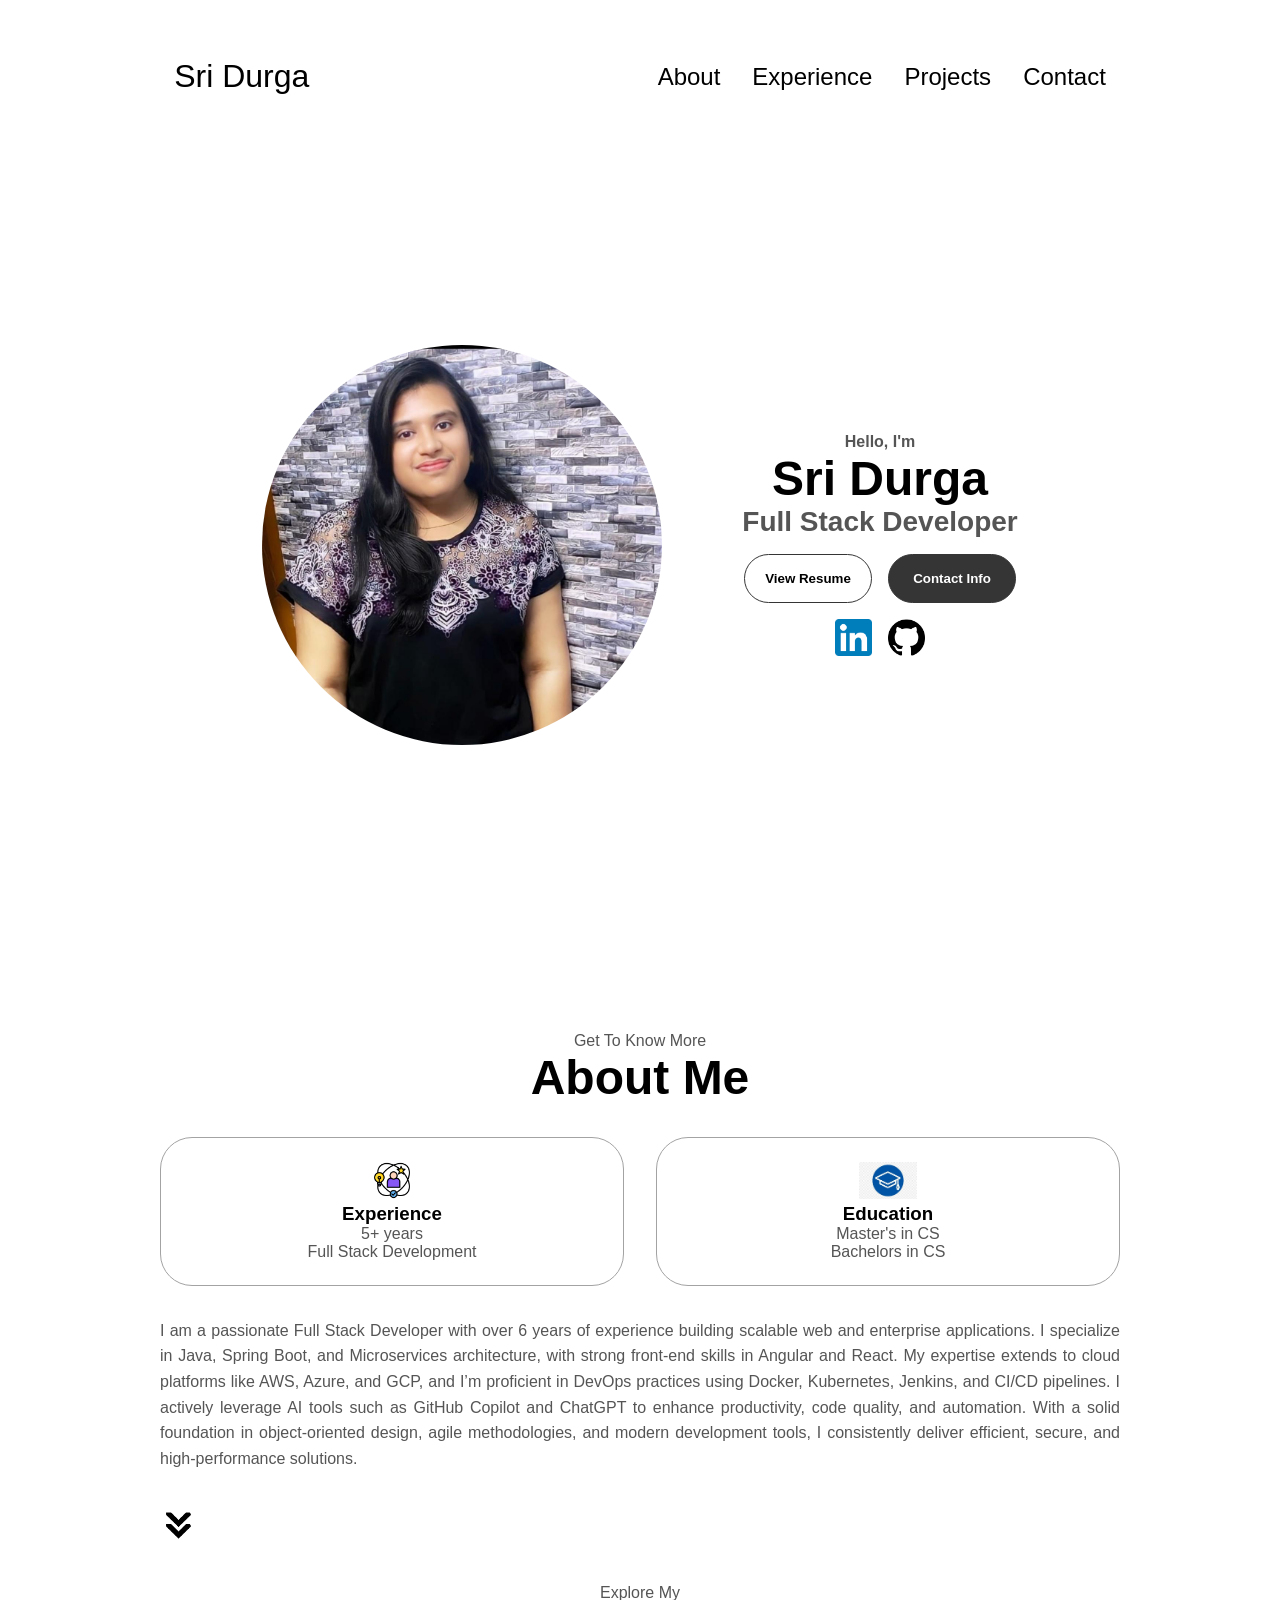
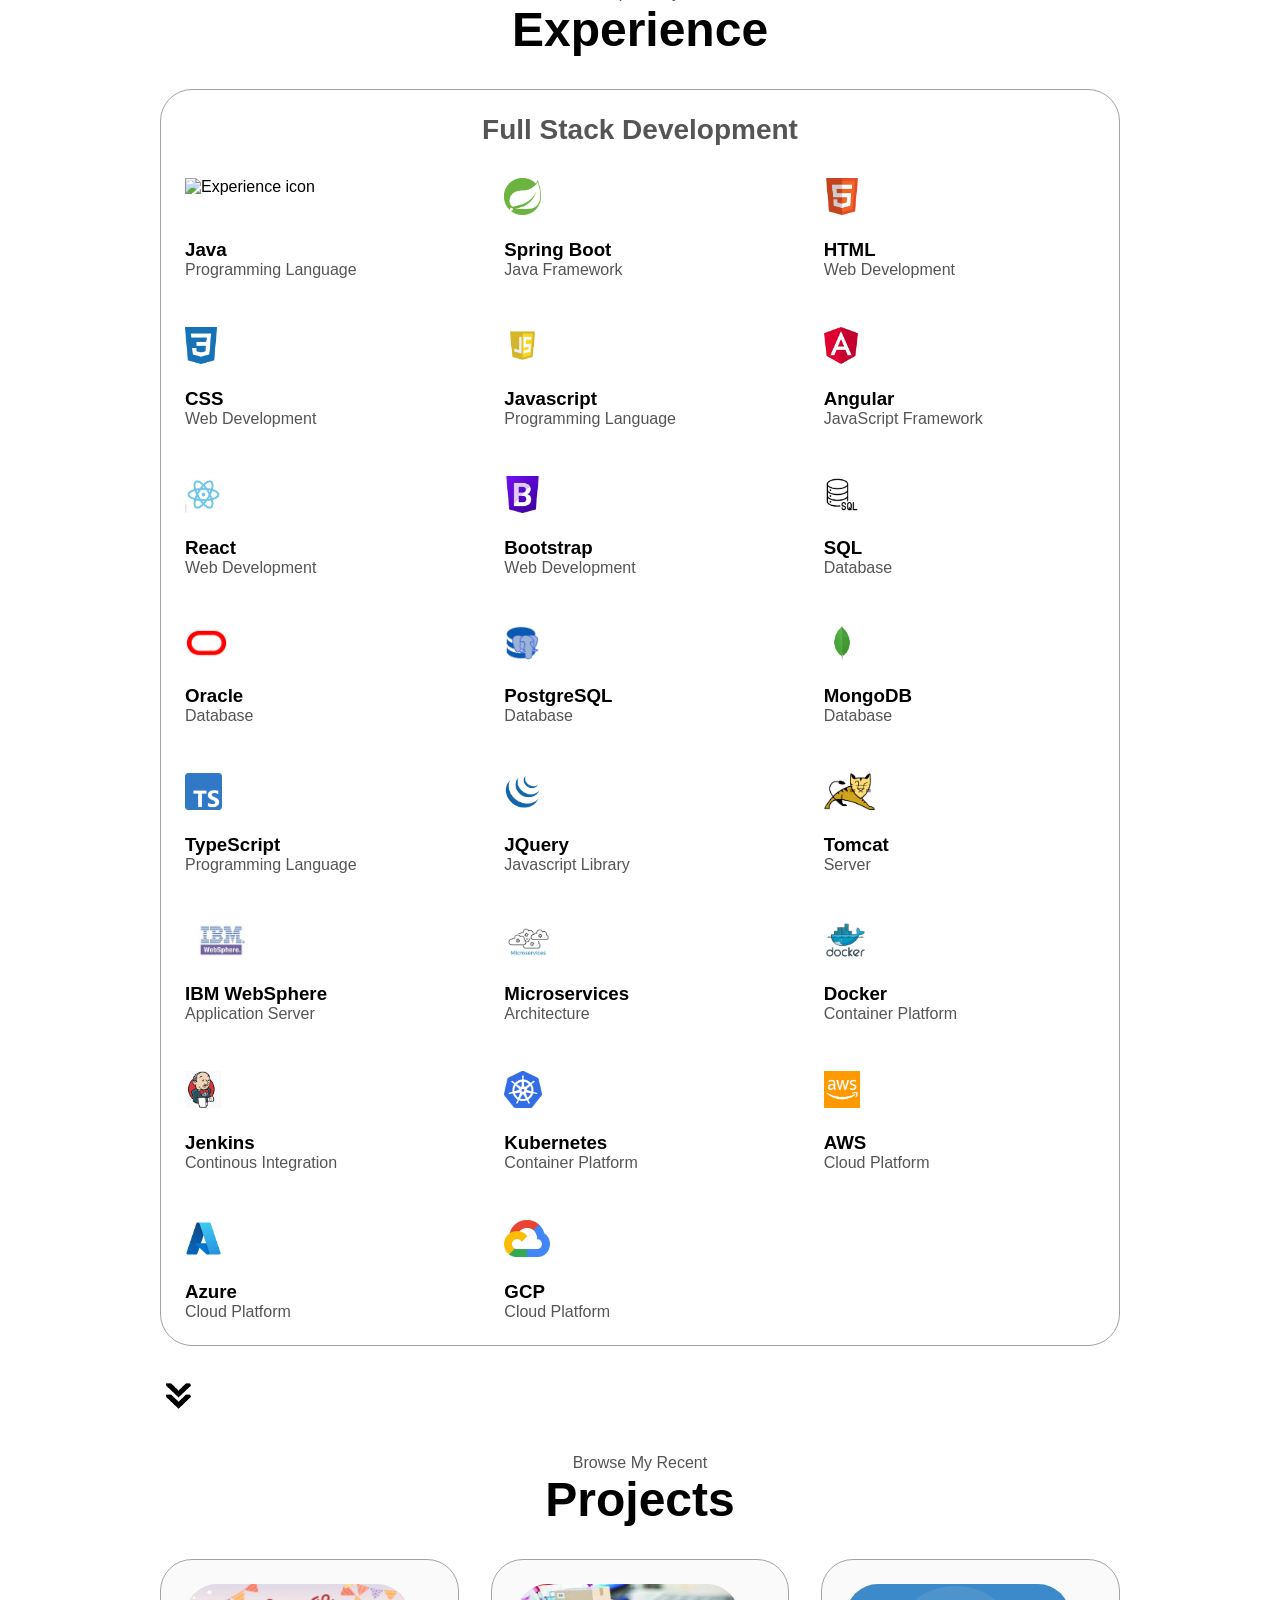
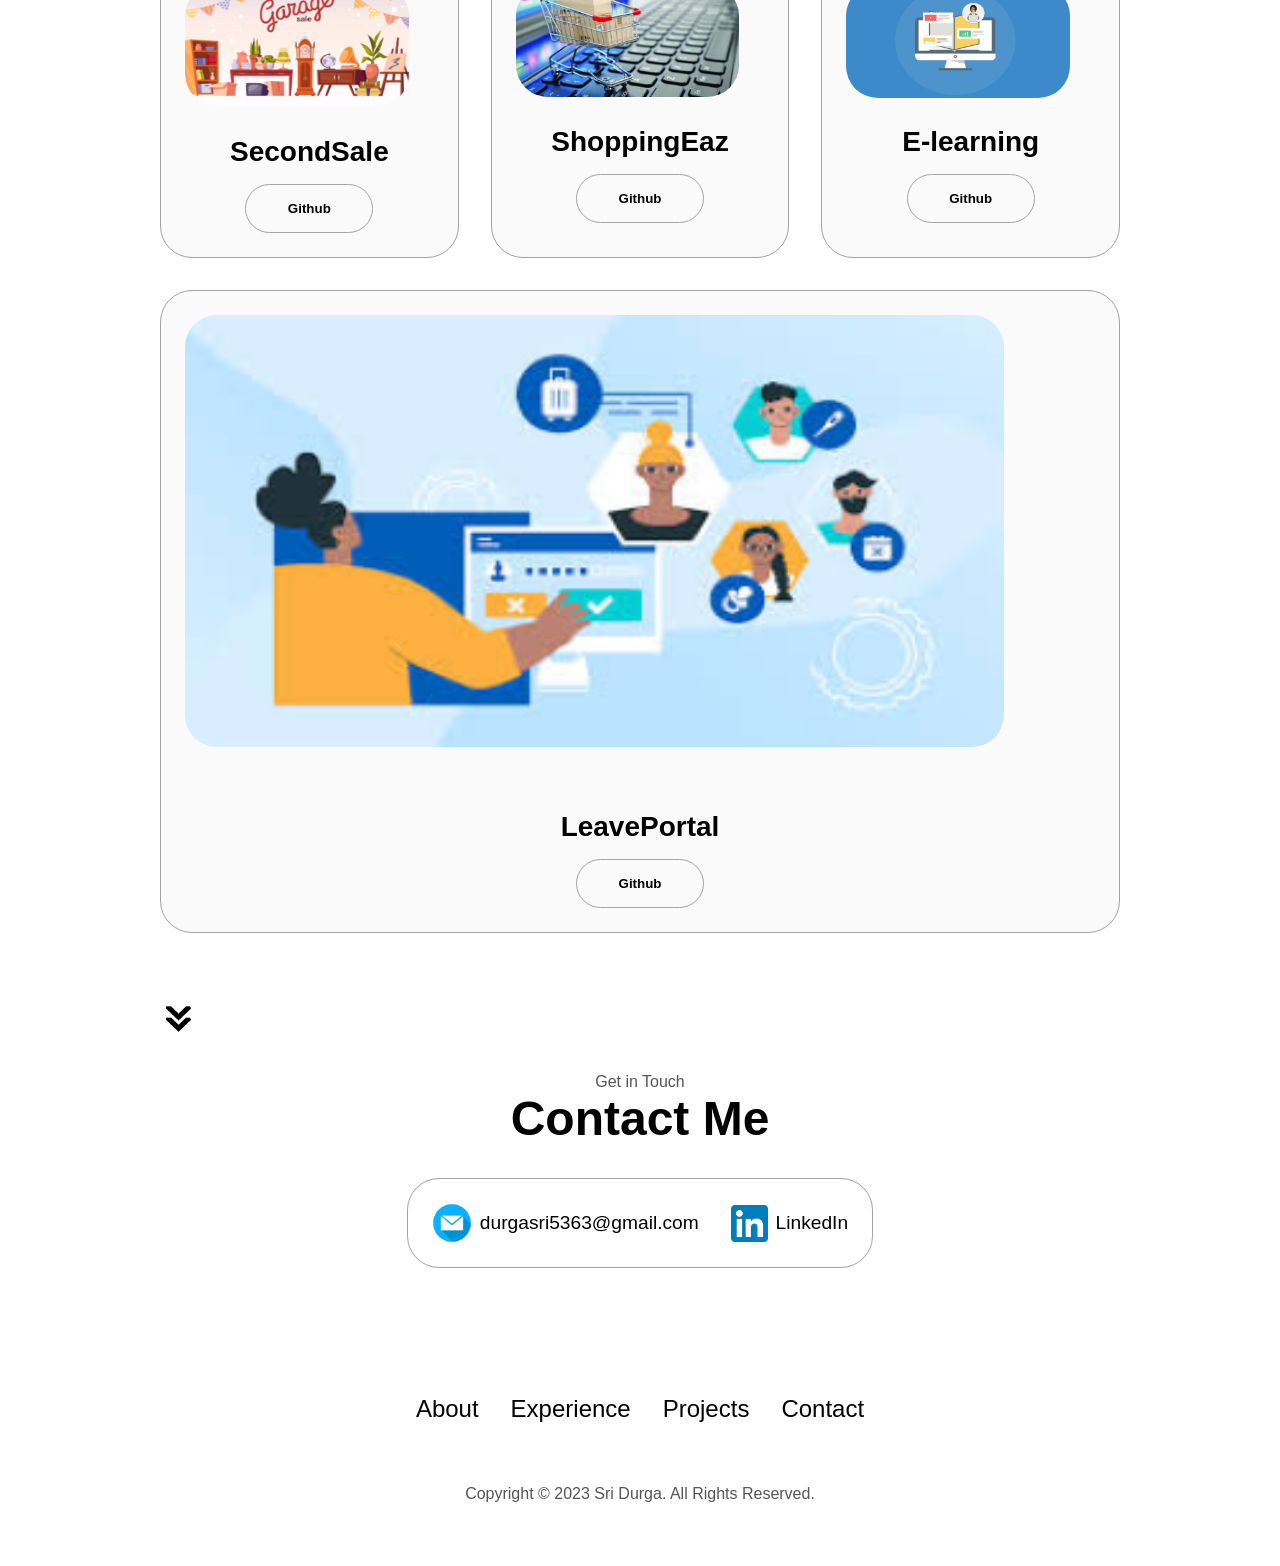
==== commit 5ea0f774: "adding new changes" ====
--- a/index.html
+++ b/index.html
@@ -104,7 +104,7 @@
           </div>
           <!--<div class="text-container">>-->
             <p class="about-text">
-              I am a passionate Full Stack Developer with over 5 years of experience building scalable web and enterprise applications. I specialize in Java, Spring Boot, and Microservices architecture, with strong front-end skills in Angular and React. My expertise extends to cloud platforms like AWS, Azure, and GCP, and I’m proficient in DevOps practices using Docker, Kubernetes, Jenkins, and CI/CD pipelines. I actively leverage AI tools such as GitHub Copilot and ChatGPT to enhance productivity, code quality, and automation. With a solid foundation in object-oriented design, agile methodologies, and modern development tools, I consistently deliver efficient, secure, and high-performance solutions.
+              I am a passionate Full Stack Developer with over 6 years of experience building scalable web and enterprise applications. I specialize in Java, Spring Boot, and Microservices architecture, with strong front-end skills in Angular and React. My expertise extends to cloud platforms like AWS, Azure, and GCP, and I’m proficient in DevOps practices using Docker, Kubernetes, Jenkins, and CI/CD pipelines. I actively leverage AI tools such as GitHub Copilot and ChatGPT to enhance productivity, code quality, and automation. With a solid foundation in object-oriented design, agile methodologies, and modern development tools, I consistently deliver efficient, secure, and high-performance solutions.
             </p>
           <!--</div>-->
         <!--</div>-->
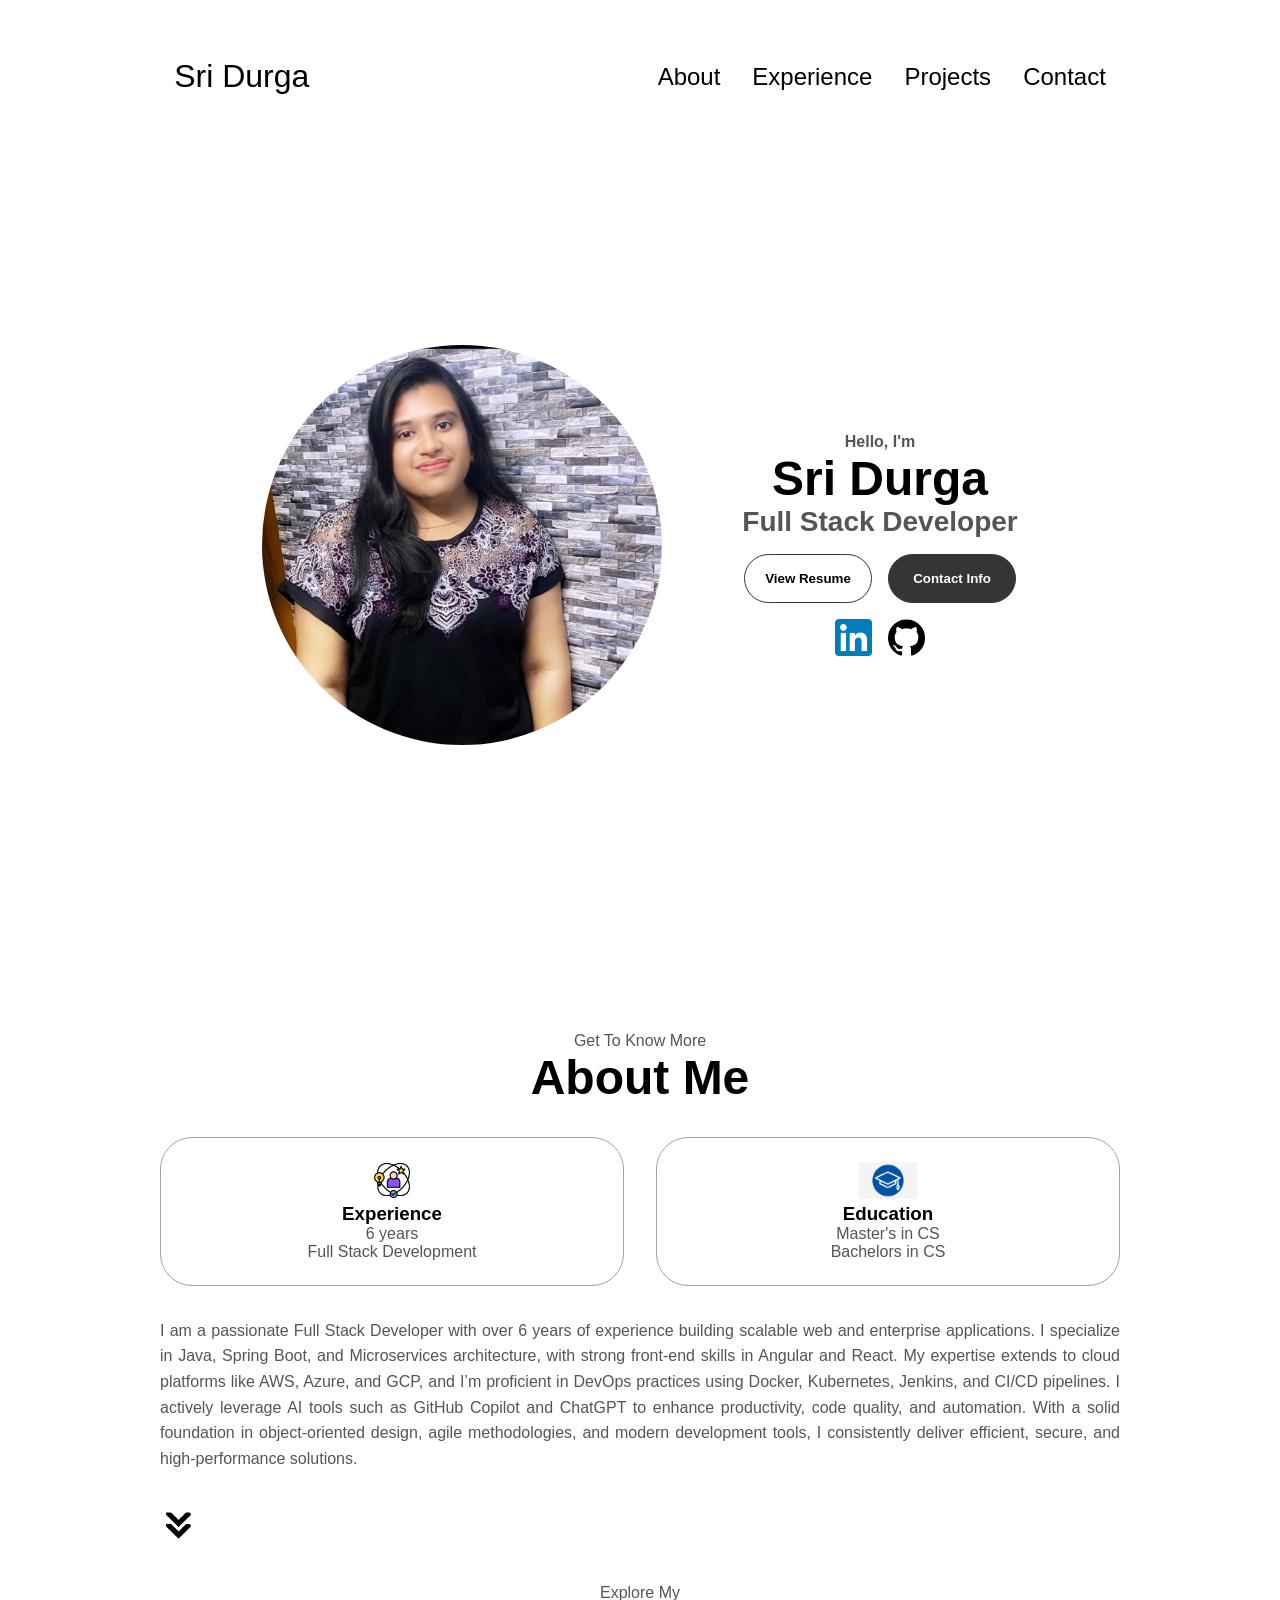
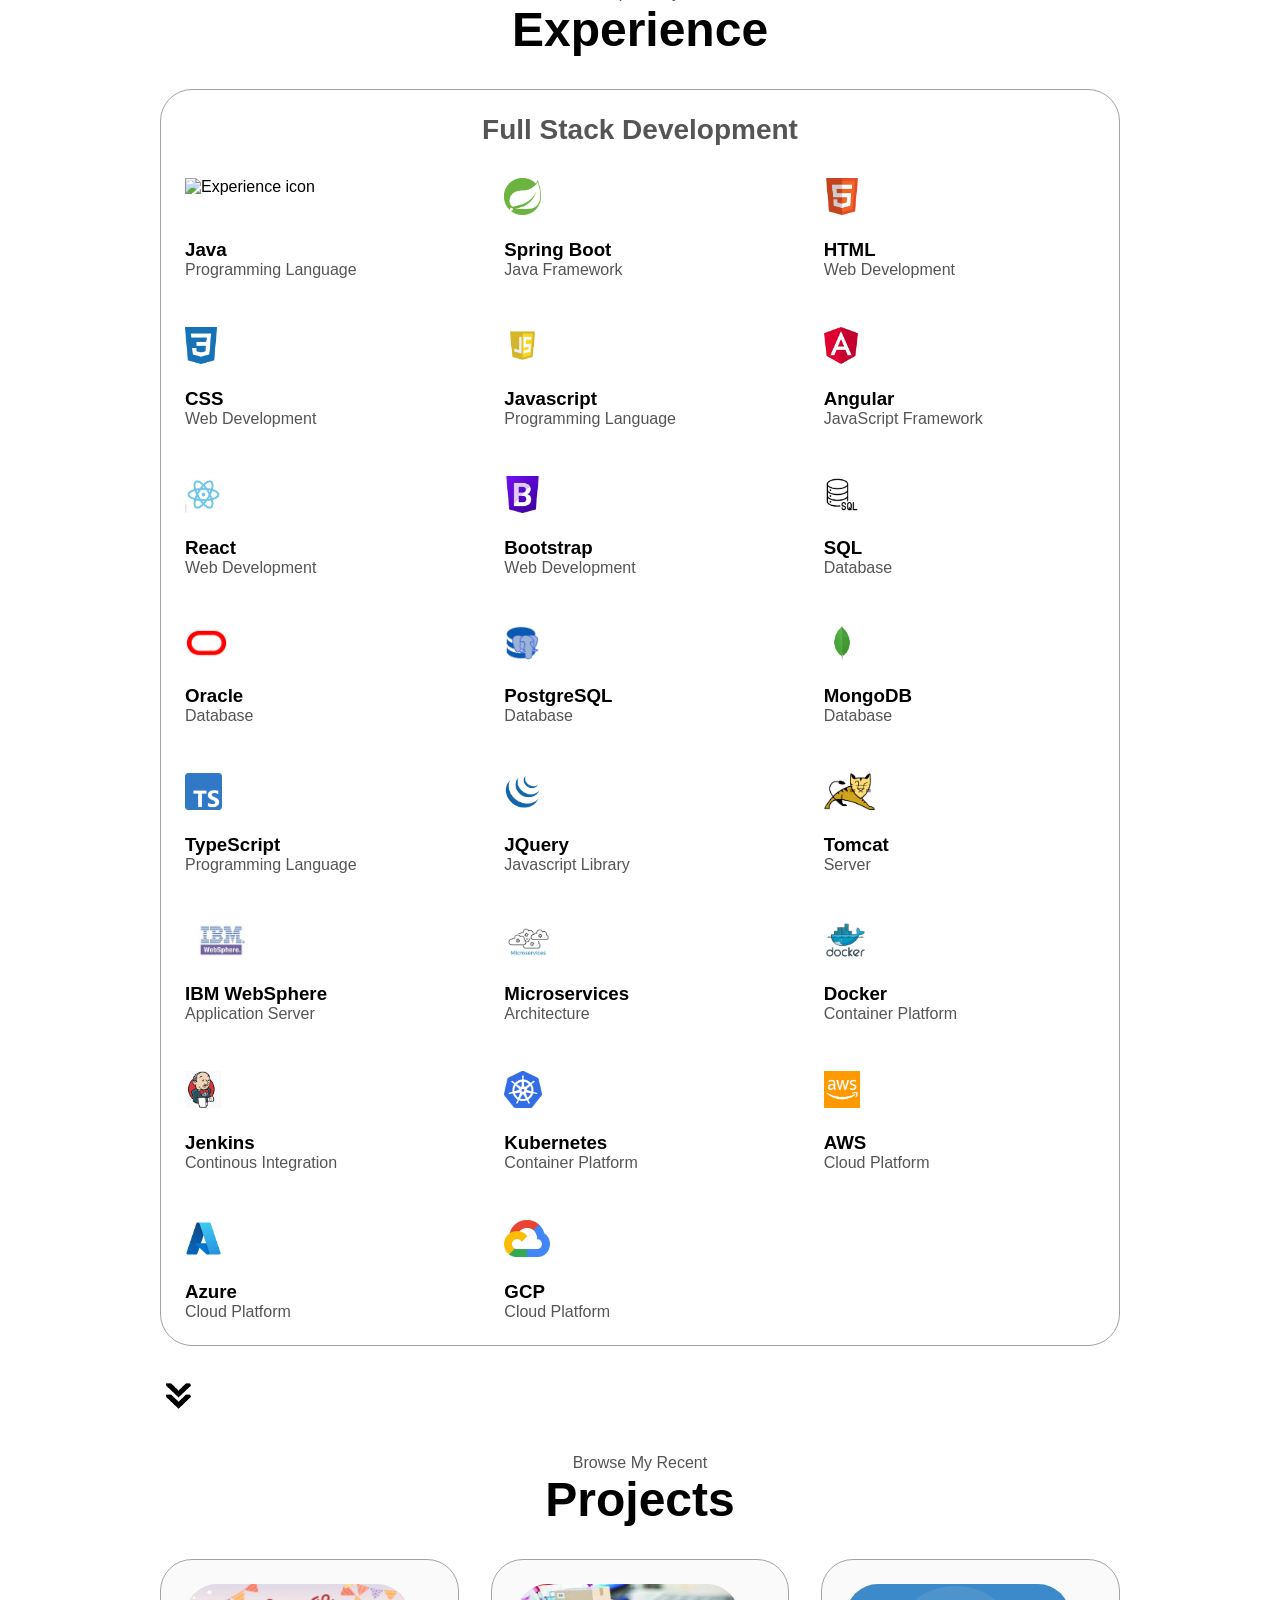
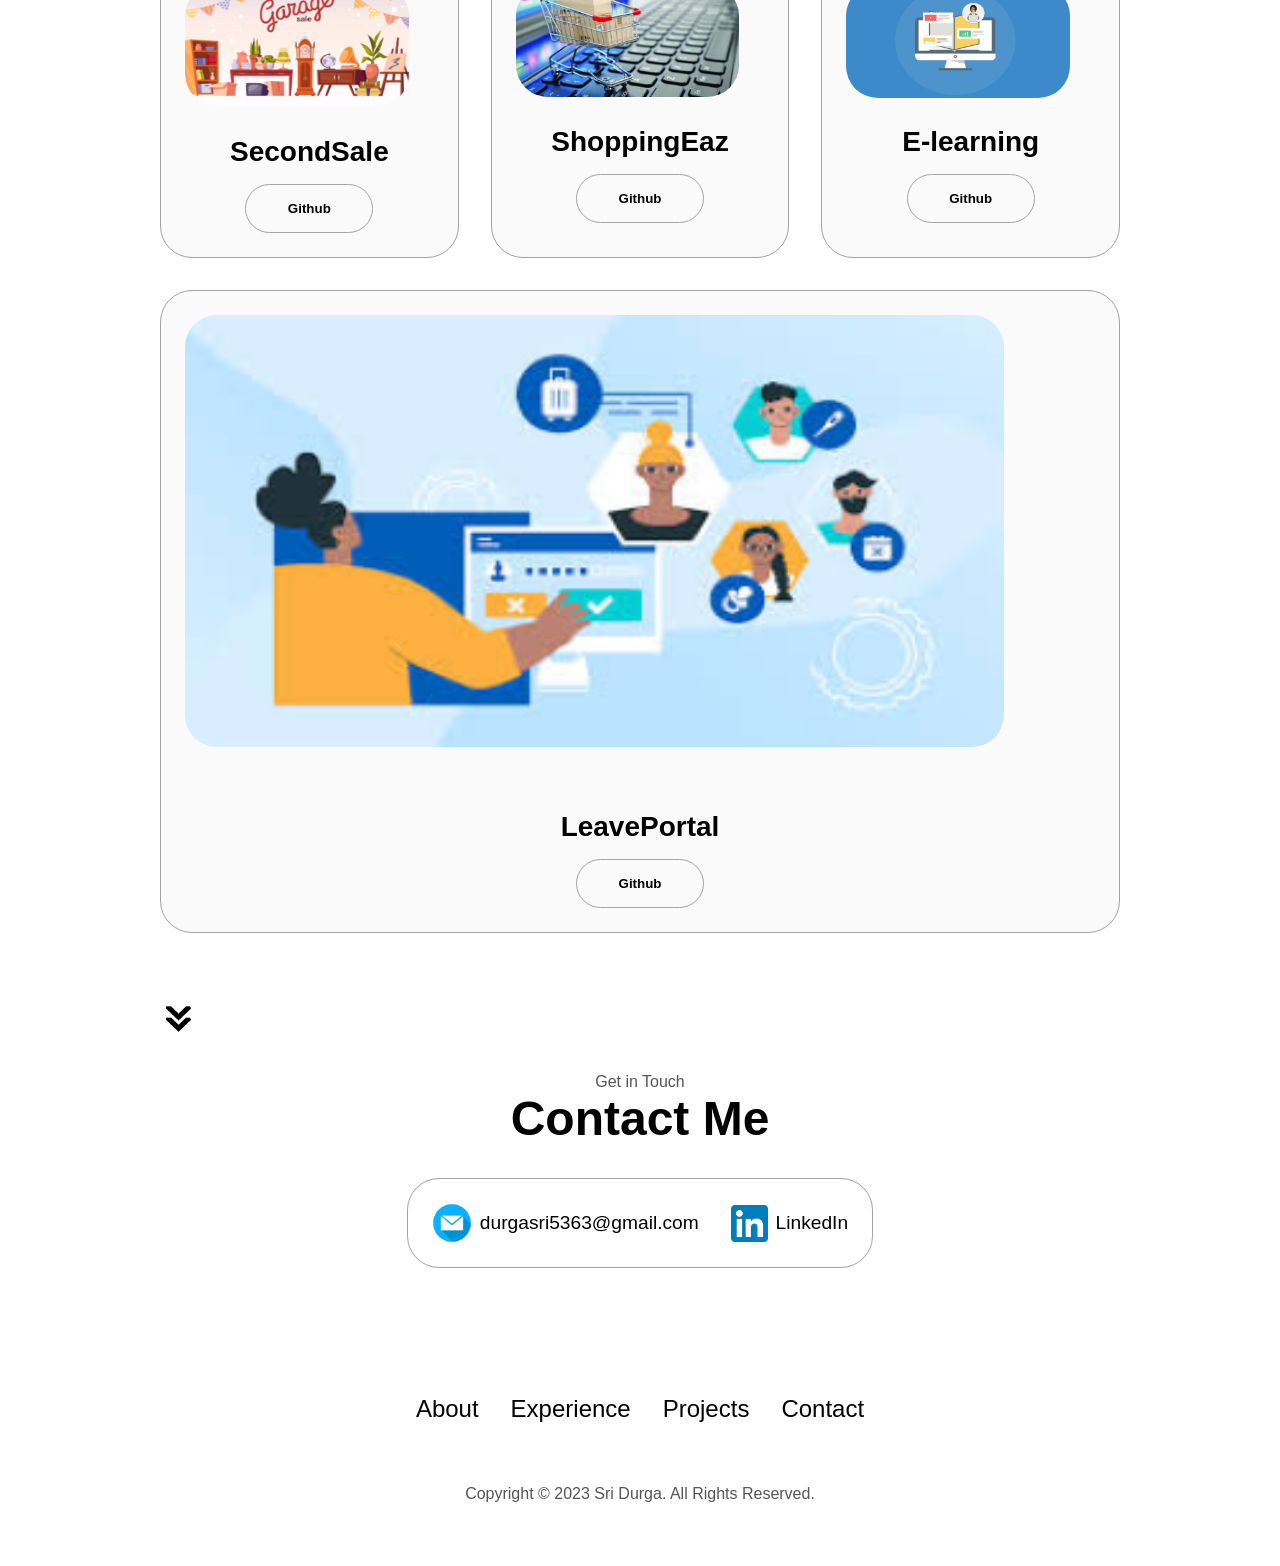
==== commit ac71c225: "g" ====
--- a/index.html
+++ b/index.html
@@ -90,7 +90,7 @@
                 class="icon"
               />
               <h3>Experience</h3>
-              <p>5+ years <br />Full Stack Development</p>
+              <p>6 years <br />Full Stack Development</p>
             </div>
             <div class="details-container">
               <img
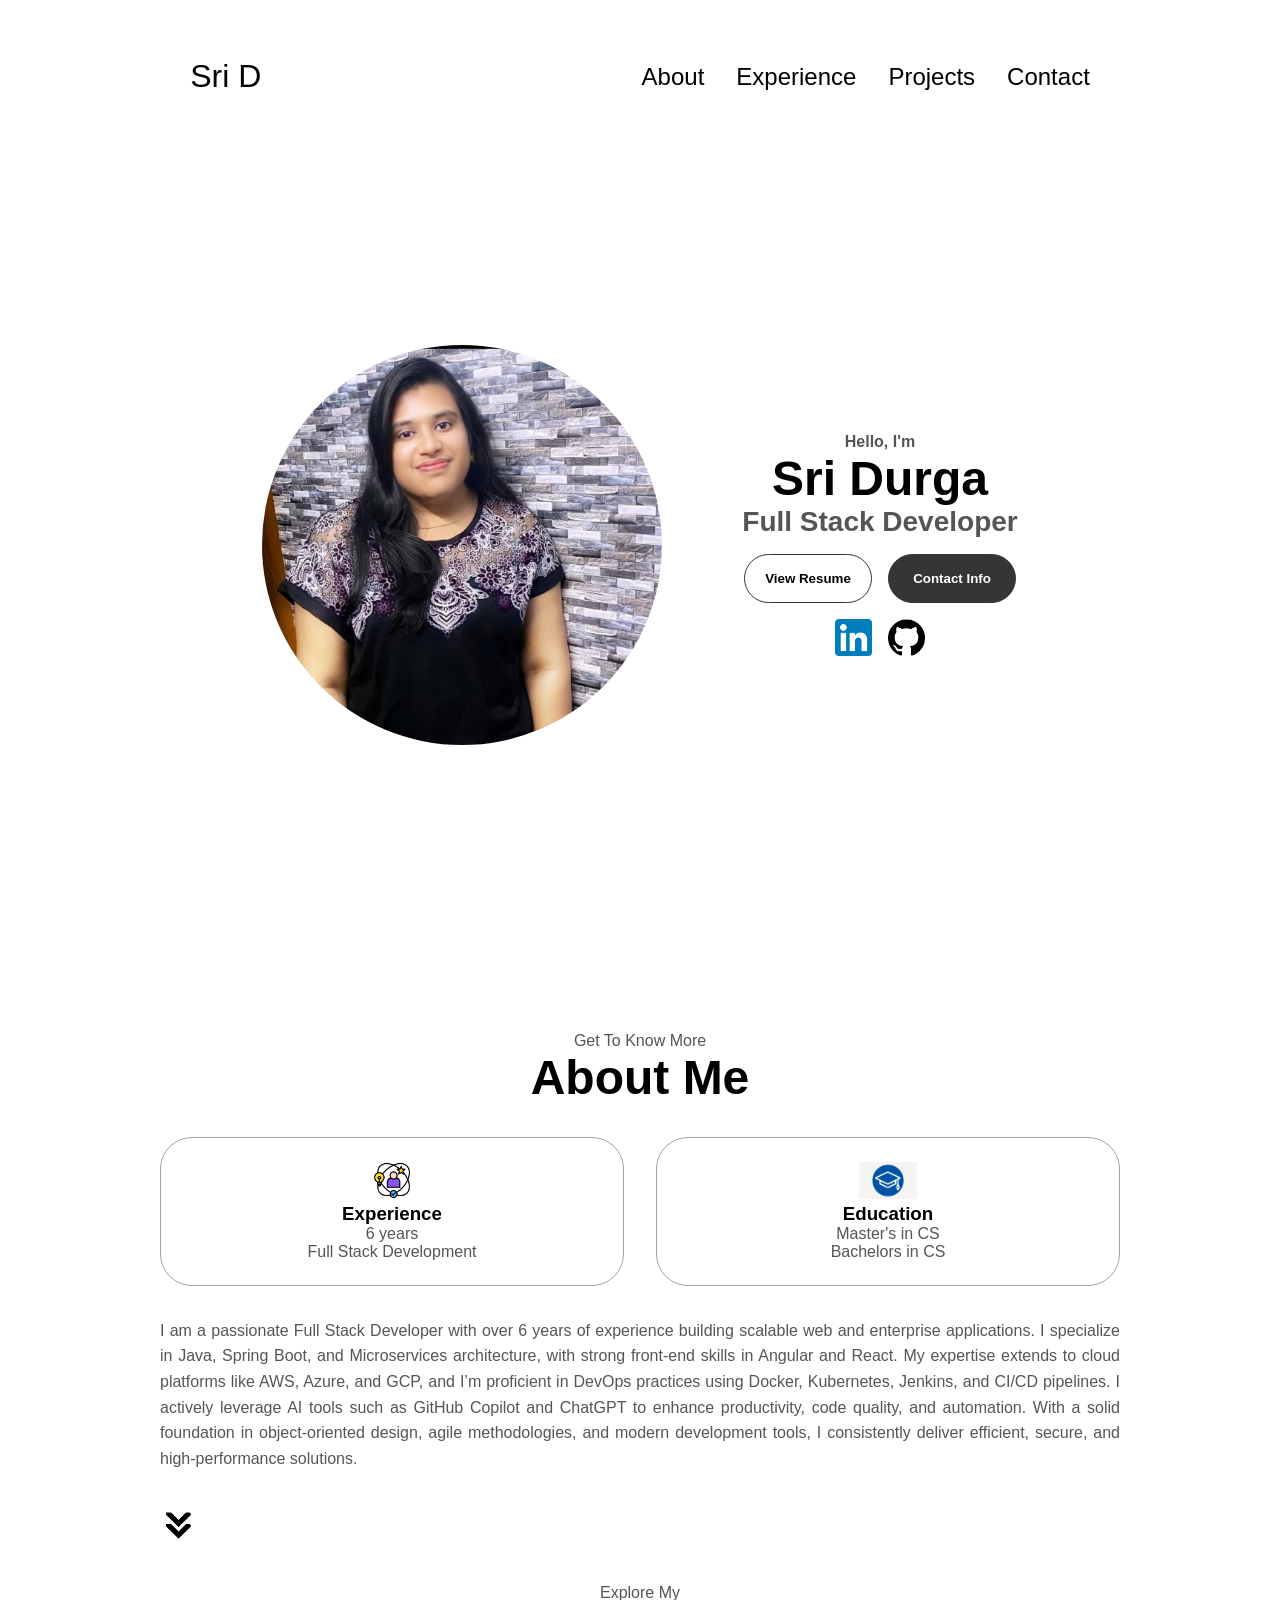
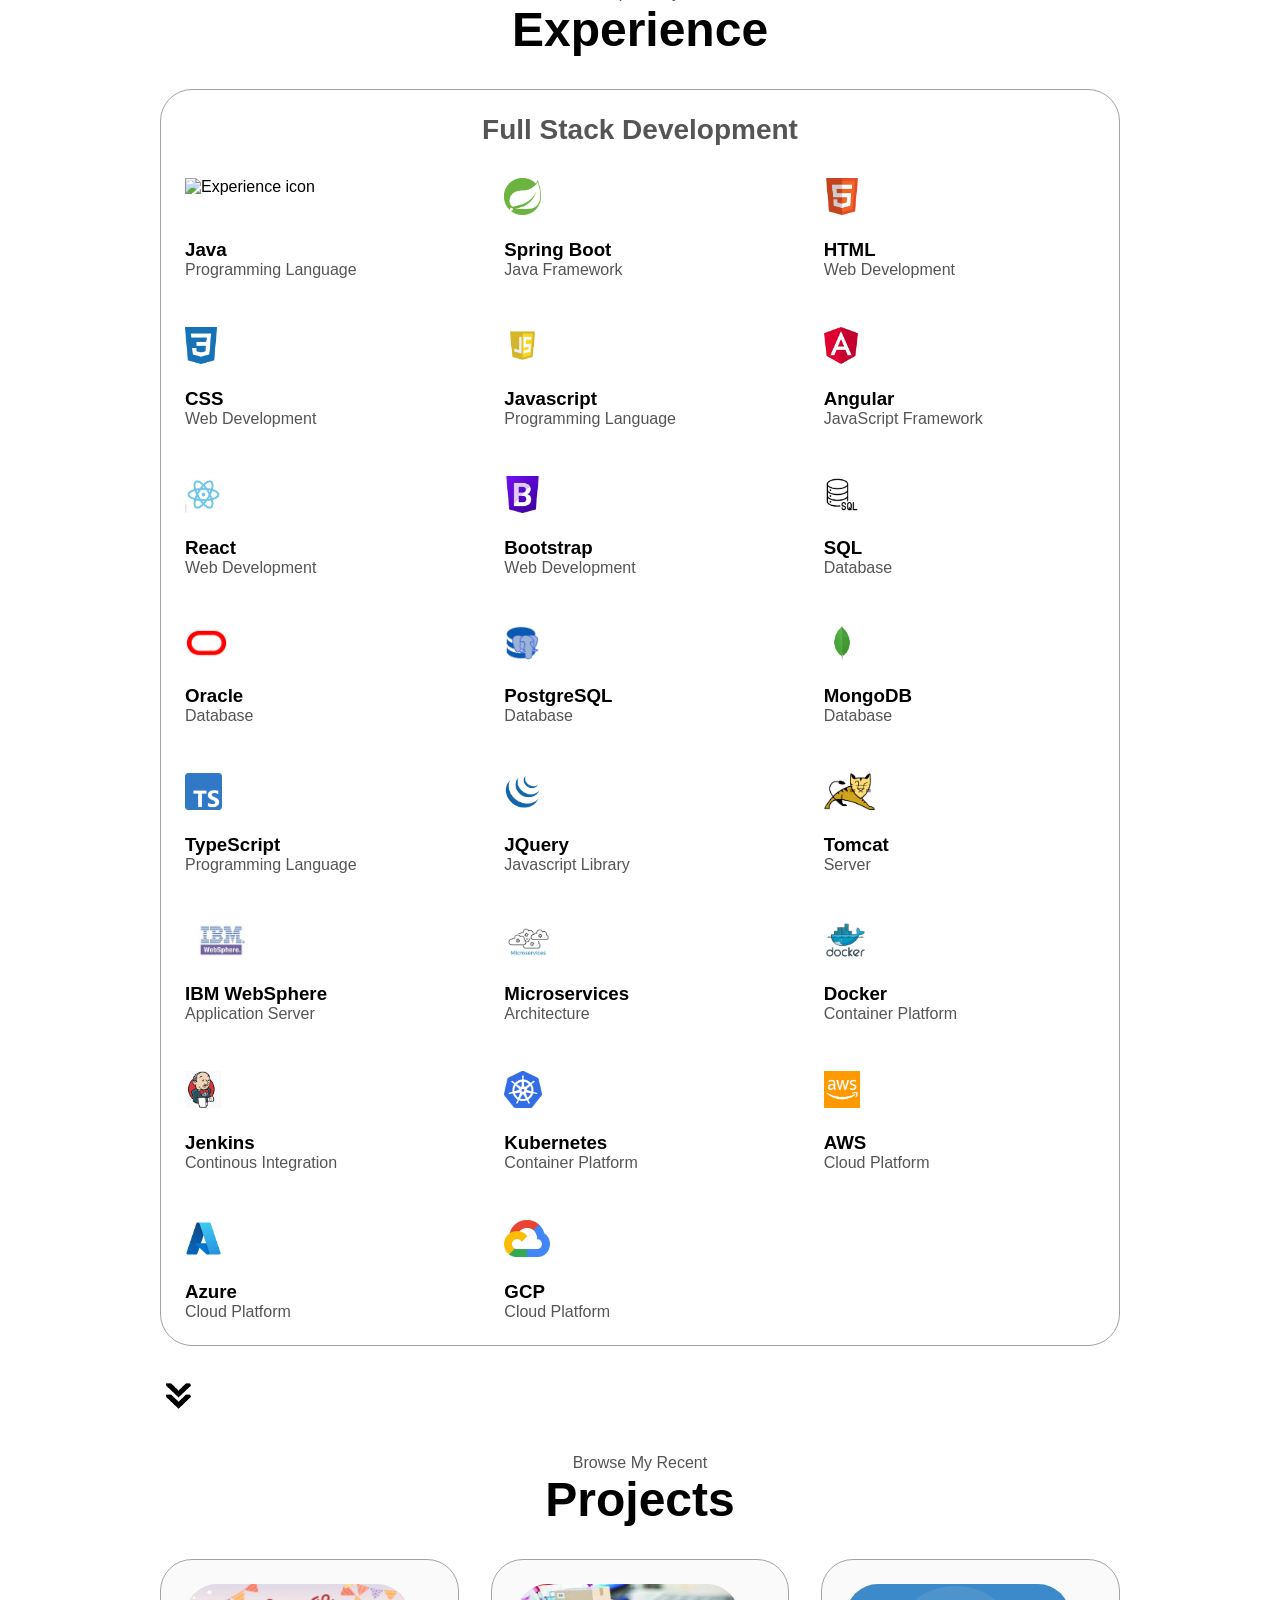
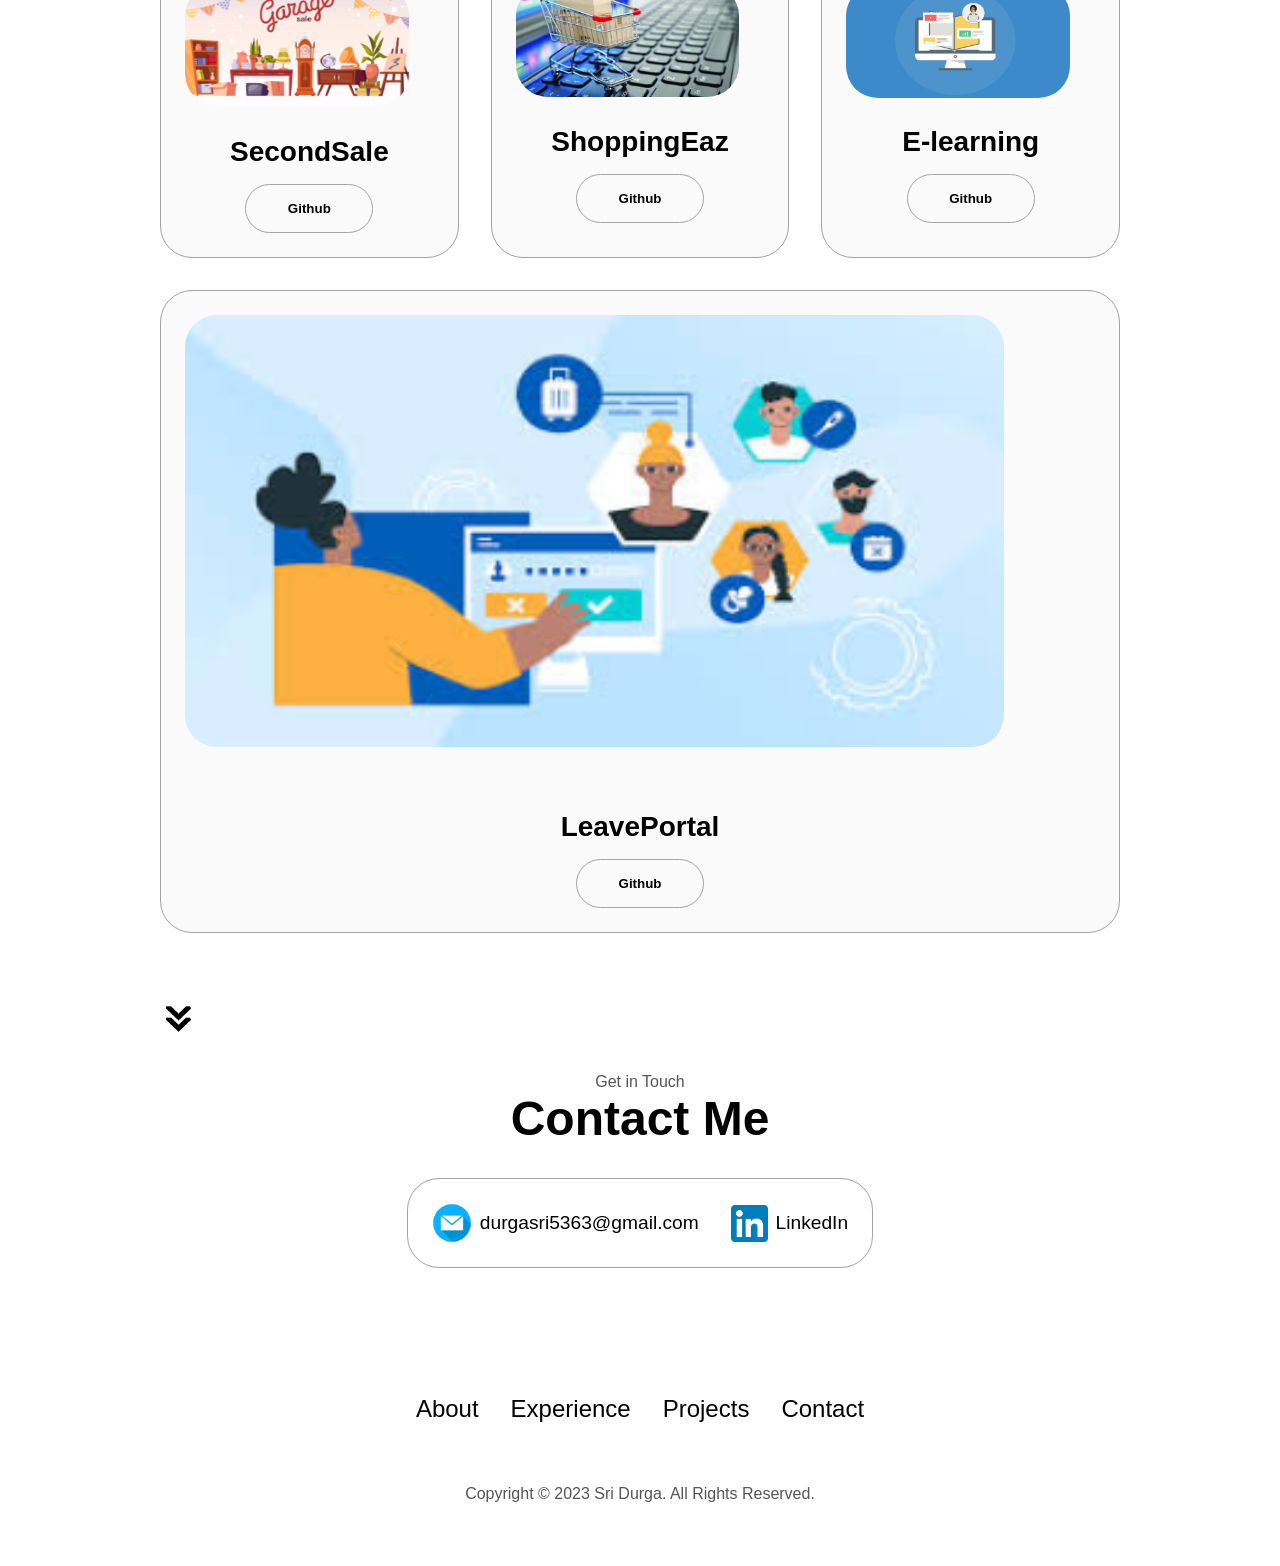
==== commit d25fb2ae: "new changes" ====
--- a/index.html
+++ b/index.html
@@ -10,7 +10,7 @@
   </head>
   <body>
     <nav id="desktop-nav">
-      <div class="logo">Sri Durga</div>
+      <div class="logo">Sri D</div>
       <div>
         <ul class="nav-links">
           <li><a href="#about">About</a></li>
@@ -21,7 +21,7 @@
       </div>
     </nav>
     <nav id="hamburger-nav">
-      <div class="logo">Sri Durga</div>
+      <div class="logo">Sri D</div>
       <div class="hamburger-menu">
         <div class="hamburger-icon" onclick="toggleMenu()">
           <span></span>
